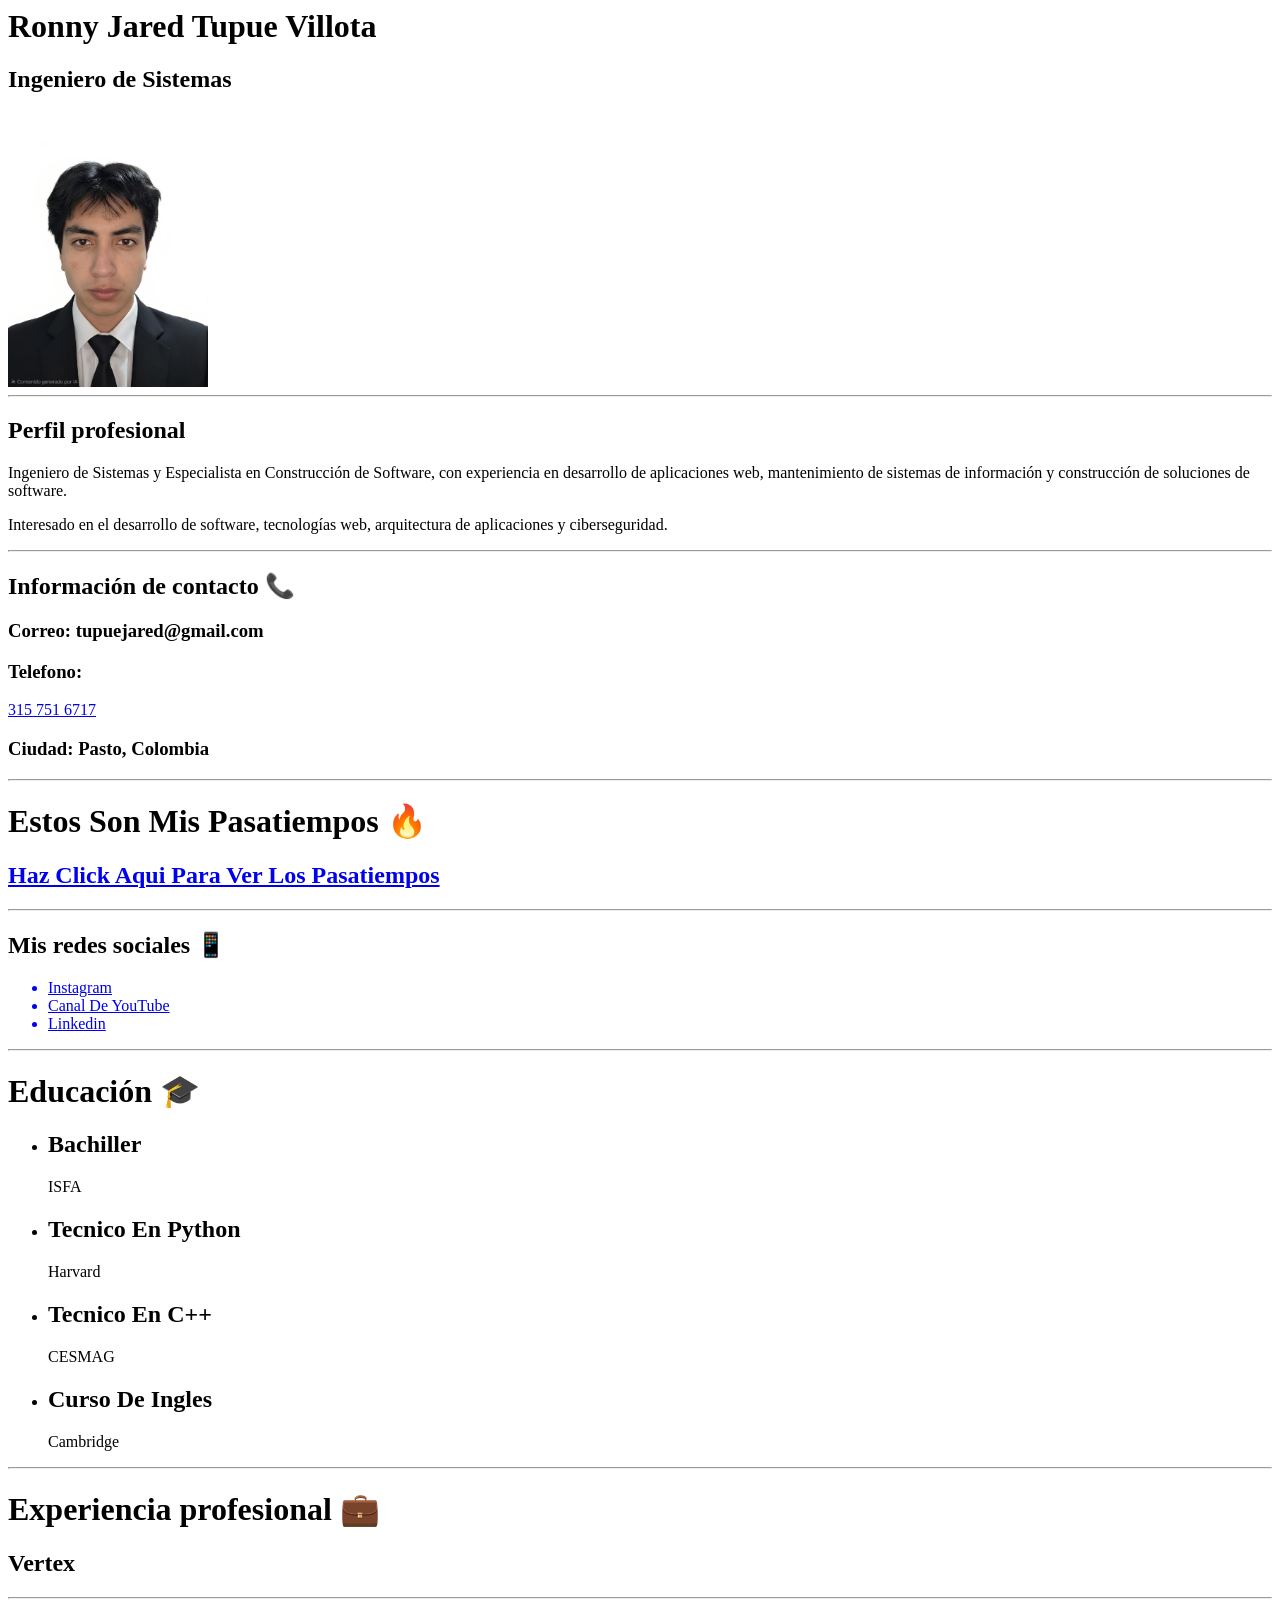
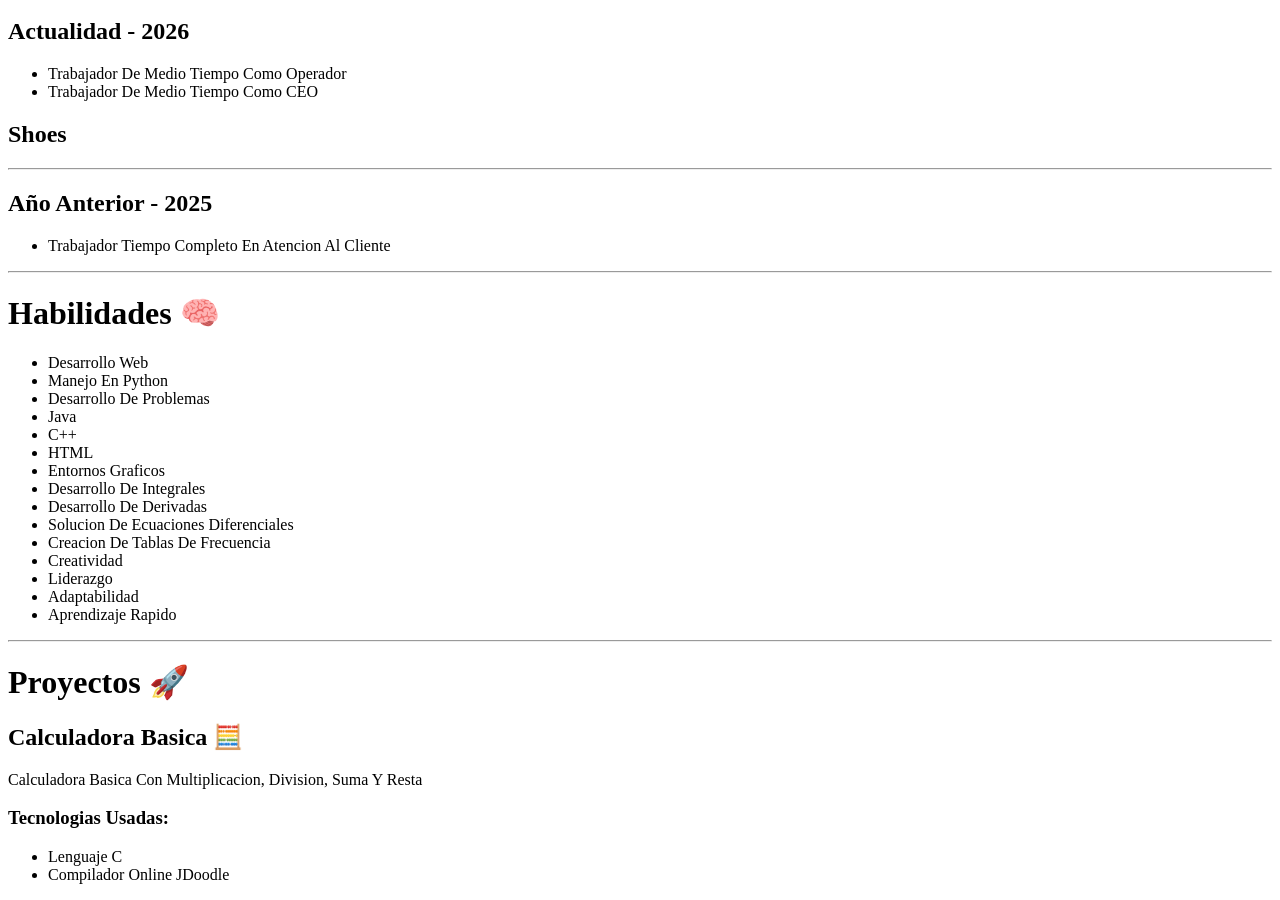
==== index.html @ f80edf4f "taller finalizado" ====
<!-- 

git init
git status
git add .
git comit -m " "
git remote add origin (enlace)
git remote -v
git branch -M main
git push -u origin main

-->


<body>
    <!-- Información principal -->
    <h1>Ronny Jared Tupue Villota</h1>
    <h2>Ingeniero de Sistemas</h2>
    <img src="img/ronny.jpeg" alt="Fotografía de Ronny" width="200">

  <hr>
    <!-- Perfil profesional -->
    <h2>Perfil profesional</h2>
    <p>
      Ingeniero de Sistemas y Especialista en Construcción de Software,
      con experiencia en desarrollo de aplicaciones web, mantenimiento
      de sistemas de información y construcción de soluciones de software.
    </p>

    <p>
      Interesado en el desarrollo de software, tecnologías web,
      arquitectura de aplicaciones y ciberseguridad.
    </p>

    <hr>
    <!-- Información de contacto -->
    <h2>Información de contacto 📞</h2>

    <h3>Correo: tupuejared@gmail.com</h3>
    <h3>Telefono: </h3> <a href="https://www.whatsapp.com"><p>315 751 6717</p></a>
    <h3>Ciudad: Pasto, Colombia</h3>

    <!-- Redes sociales -->
    <!-- <hr> Salto de linea que me dibuja la division> -->
    <!-- <br> Salto de linea> -->
    <hr>
    <h1>Estos Son Mis Pasatiempos 🔥</h1>
    <a href="pasatiempos.html"><h2>Haz Click Aqui Para Ver Los Pasatiempos</h2></a>
    <hr>
    <h2>Mis redes sociales 📱</h2>
    <!-- <ul></ul> Me Indica Que Voy A Tener Una Lista No Ordenada Con  -->
     <!-- <ol></ol> Me Indica Que Voy A Teber Una Lista Ordenada-->
     <ul>
        <!-- <li></li>  Yo Tengo Un Li Por Cada Elemento Que Va A Tener Mi Lista-->
        <a href="https://www.instagram.com/"><li>Instagram</li></a>
        <a href="https://www.youtube.com"><li>Canal De YouTube</li></a>
        <a href="https://www.linkedin.com"><li>Linkedin</li></a>
     </ul>
    <hr>
    <h1>Educación 🎓</h1>
     <ul>
      <li><h2>Bachiller</h2></li>
      <p>ISFA</p>
      <li><h2>Tecnico En Python</h2></li>
      <p>Harvard</p>
      <li><h2>Tecnico En C++</h2></li>
      <p>CESMAG</p>
      <li><h2>Curso De Ingles</h2></li>
      <p>Cambridge</p>
     </ul>
     <hr>
     <h1>Experiencia profesional 💼</h1>
     <h2>Vertex</h2>
     <hr>
     <h2>Actualidad - 2026</h2>
     <ul>
      <li>Trabajador De Medio Tiempo Como Operador</li>
      <li>Trabajador De Medio Tiempo Como CEO</li>
      </ul>
     <h2>Shoes</h2>
     <hr>
     <h2>Año Anterior - 2025</h2>
       <ul>
      <li>Trabajador Tiempo Completo En Atencion Al Cliente</li>
      </ul>
    <hr>
    <h1>Habilidades 🧠</h1>
    <ul>
      <li>Desarrollo Web</li>
      <li>Manejo En Python</li>
      <li>Desarrollo De Problemas</li>
      <li>Java</li>
      <li>C++</li>
      <li>HTML</li>
      <li>Entornos Graficos</li>
      <li>Desarrollo De Integrales</li>
      <li>Desarrollo De Derivadas</li>
      <li>Solucion De Ecuaciones Diferenciales</li>
      <li>Creacion De Tablas De Frecuencia</li>
      <li>Creatividad</li>
      <li>Liderazgo</li>
      <li>Adaptabilidad</li>
      <li>Aprendizaje Rapido</li>
    </ul>
    <hr>
  <h1>Proyectos 🚀</h1>
   <h2>Calculadora Basica 🧮</h2>
     <p>Calculadora Basica Con Multiplicacion, Division, Suma Y Resta</p>
     <h3>Tecnologias Usadas: </h3>
    <ul>
     <li>Lenguaje C</li>
     <li>Compilador Online JDoodle</li>
      
    </ul>

</body>
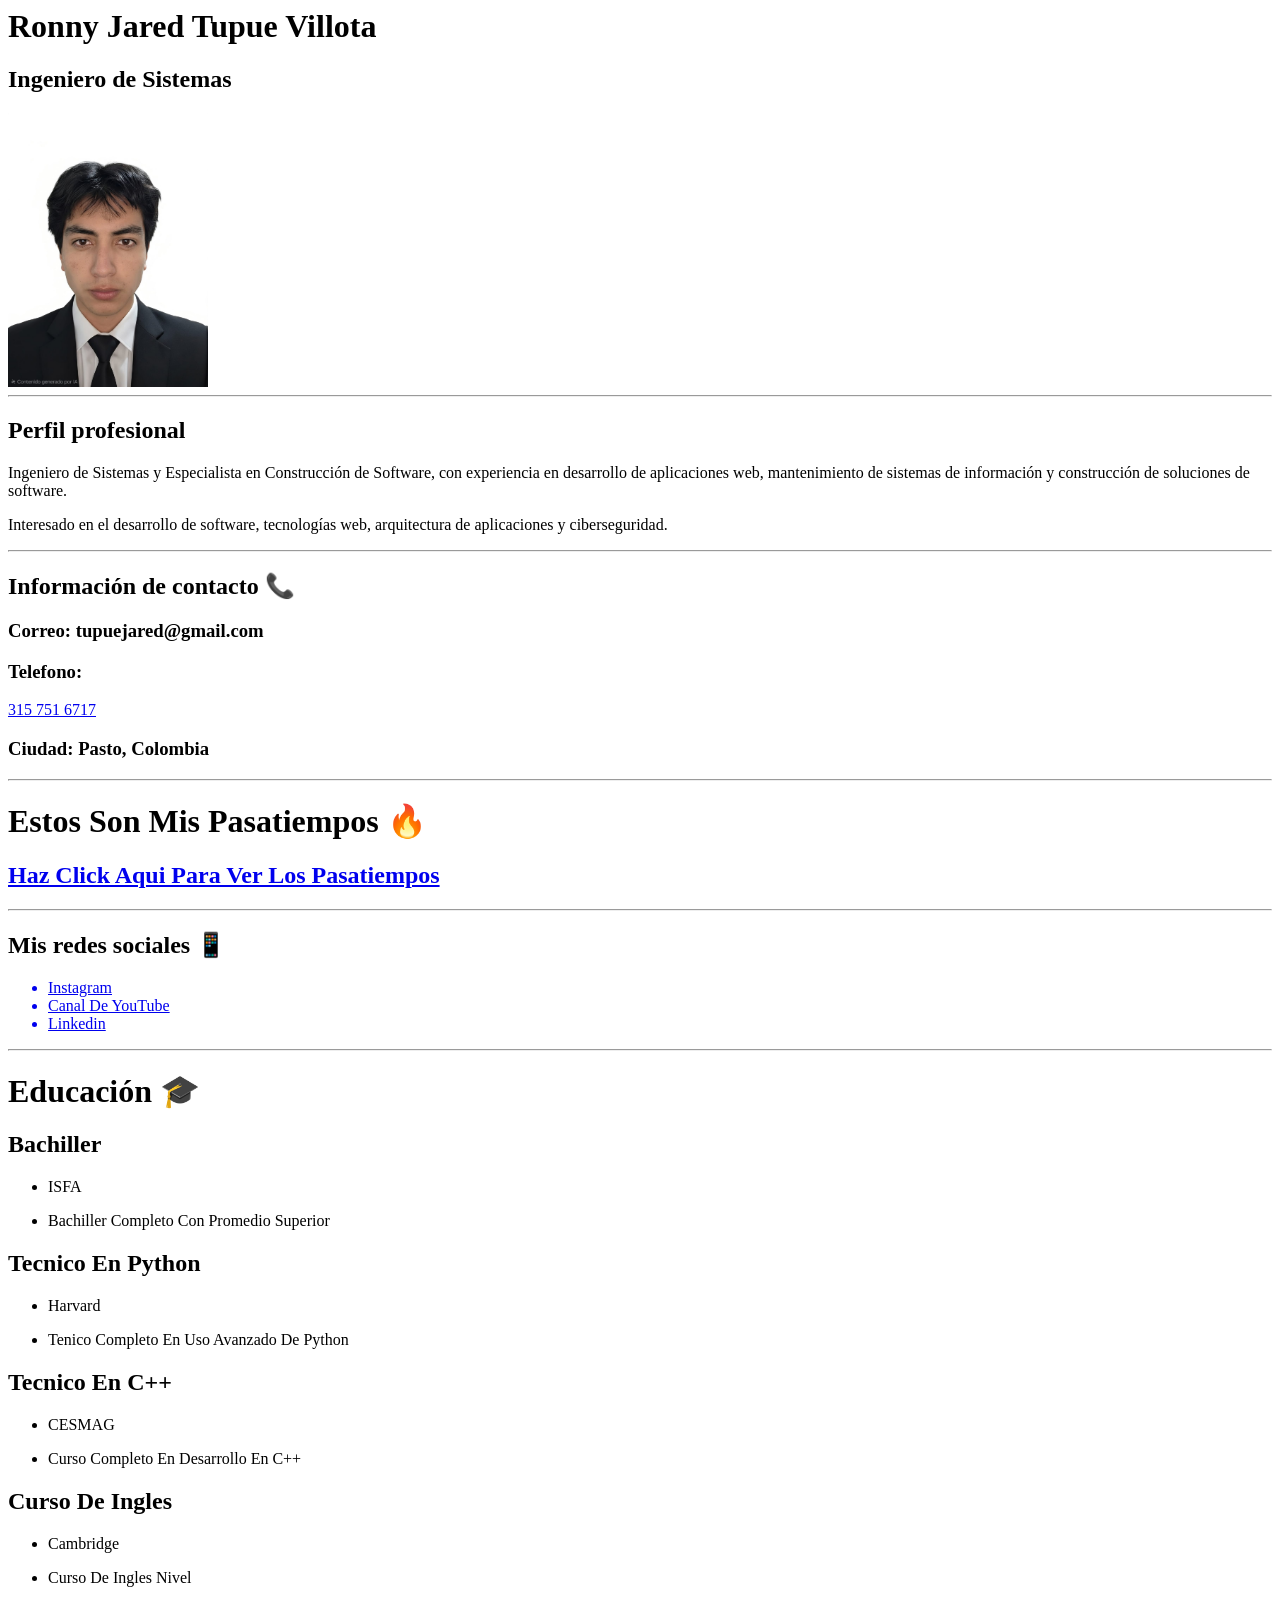
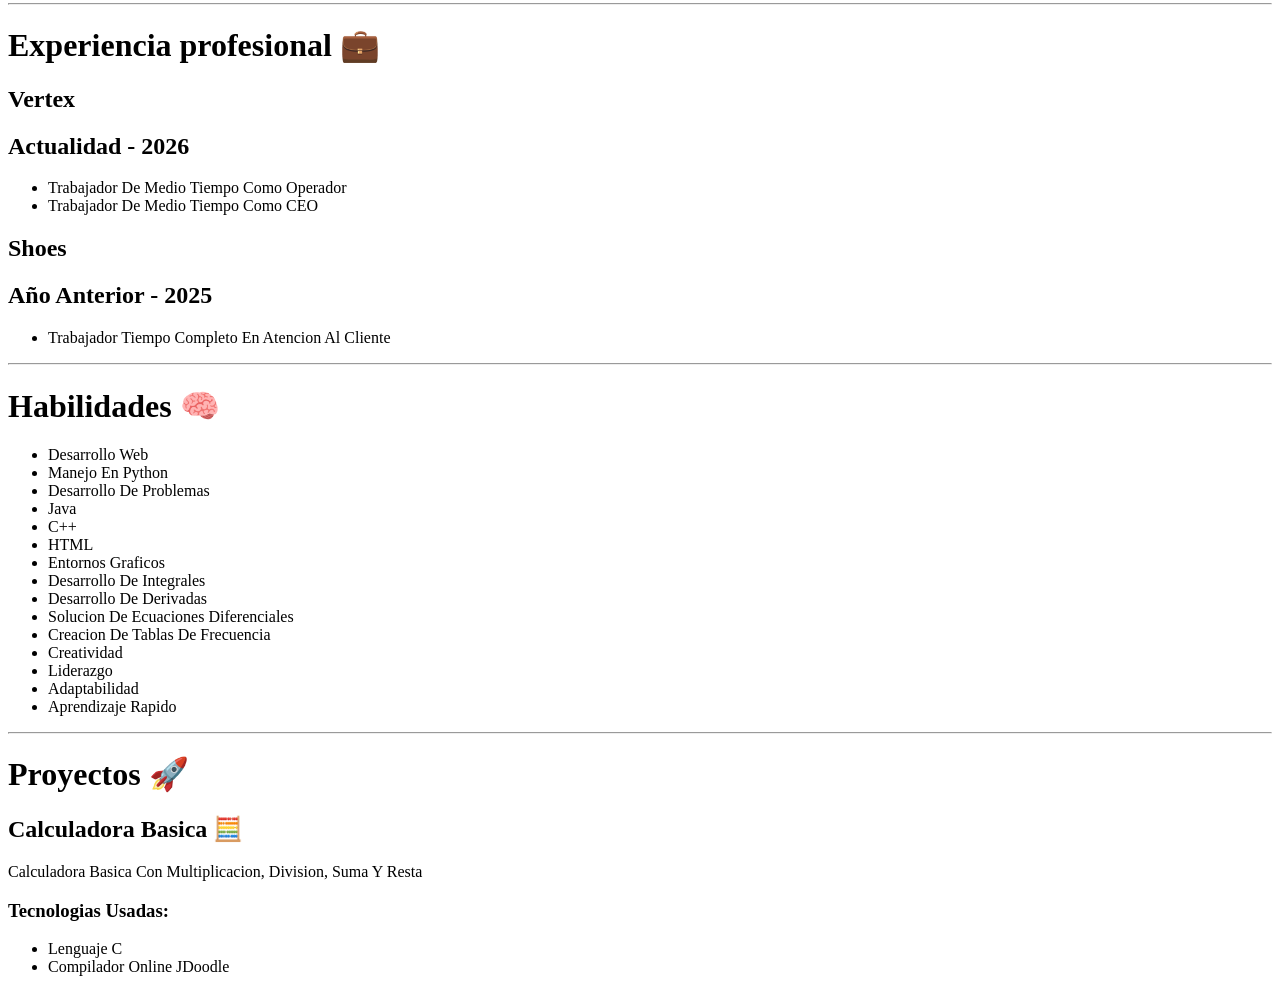
==== commit 53338841: "Taller Casa Terminado" ====
--- a/index.html
+++ b/index.html
@@ -58,27 +58,36 @@
      </ul>
     <hr>
     <h1>Educación 🎓</h1>
-     <ul>
-      <li><h2>Bachiller</h2></li>
-      <p>ISFA</p>
-      <li><h2>Tecnico En Python</h2></li>
-      <p>Harvard</p>
-      <li><h2>Tecnico En C++</h2></li>
-      <p>CESMAG</p>
-      <li><h2>Curso De Ingles</h2></li>
-      <p>Cambridge</p>
-     </ul>
+     
+      <h2>Bachiller</h2>
+      <ul>
+      <li><p>ISFA</p></li>
+      <li><p>Bachiller Completo Con Promedio Superior</p></li>
+      </ul>
+      <h2>Tecnico En Python</h2>
+      <ul>
+      <li><p>Harvard</p></li>
+      <li><p>Tenico Completo En Uso Avanzado De Python</p></li>
+      </ul>
+      <h2>Tecnico En C++</h2>
+      <ul>
+      <li><p>CESMAG</p></li>
+      <li><p>Curso Completo En Desarrollo En C++</p></li>
+      </ul>
+      <h2>Curso De Ingles</h2>
+      <ul>
+      <li><p>Cambridge</p></li>
+      <li><p>Curso De Ingles Nivel </p></li>
+      </ul>
      <hr>
      <h1>Experiencia profesional 💼</h1>
      <h2>Vertex</h2>
-     <hr>
      <h2>Actualidad - 2026</h2>
      <ul>
       <li>Trabajador De Medio Tiempo Como Operador</li>
       <li>Trabajador De Medio Tiempo Como CEO</li>
       </ul>
      <h2>Shoes</h2>
-     <hr>
      <h2>Año Anterior - 2025</h2>
        <ul>
       <li>Trabajador Tiempo Completo En Atencion Al Cliente</li>
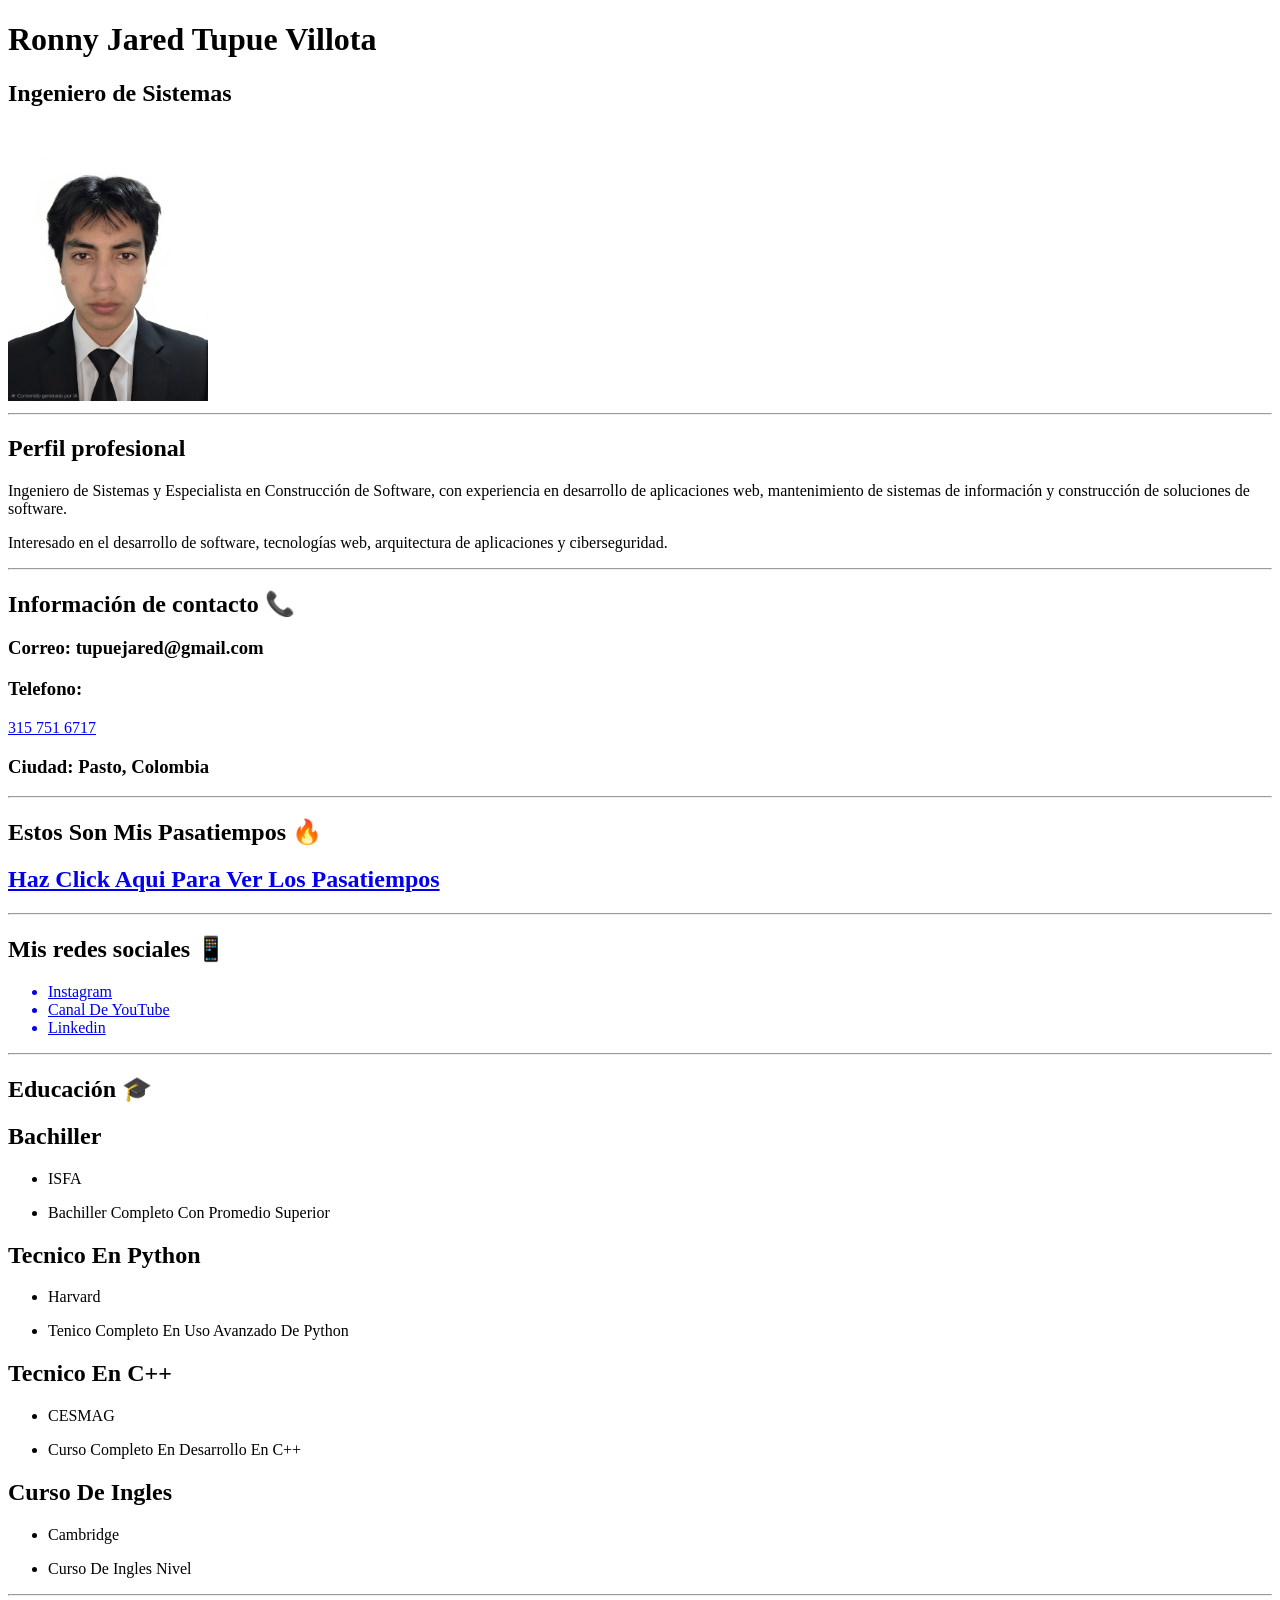
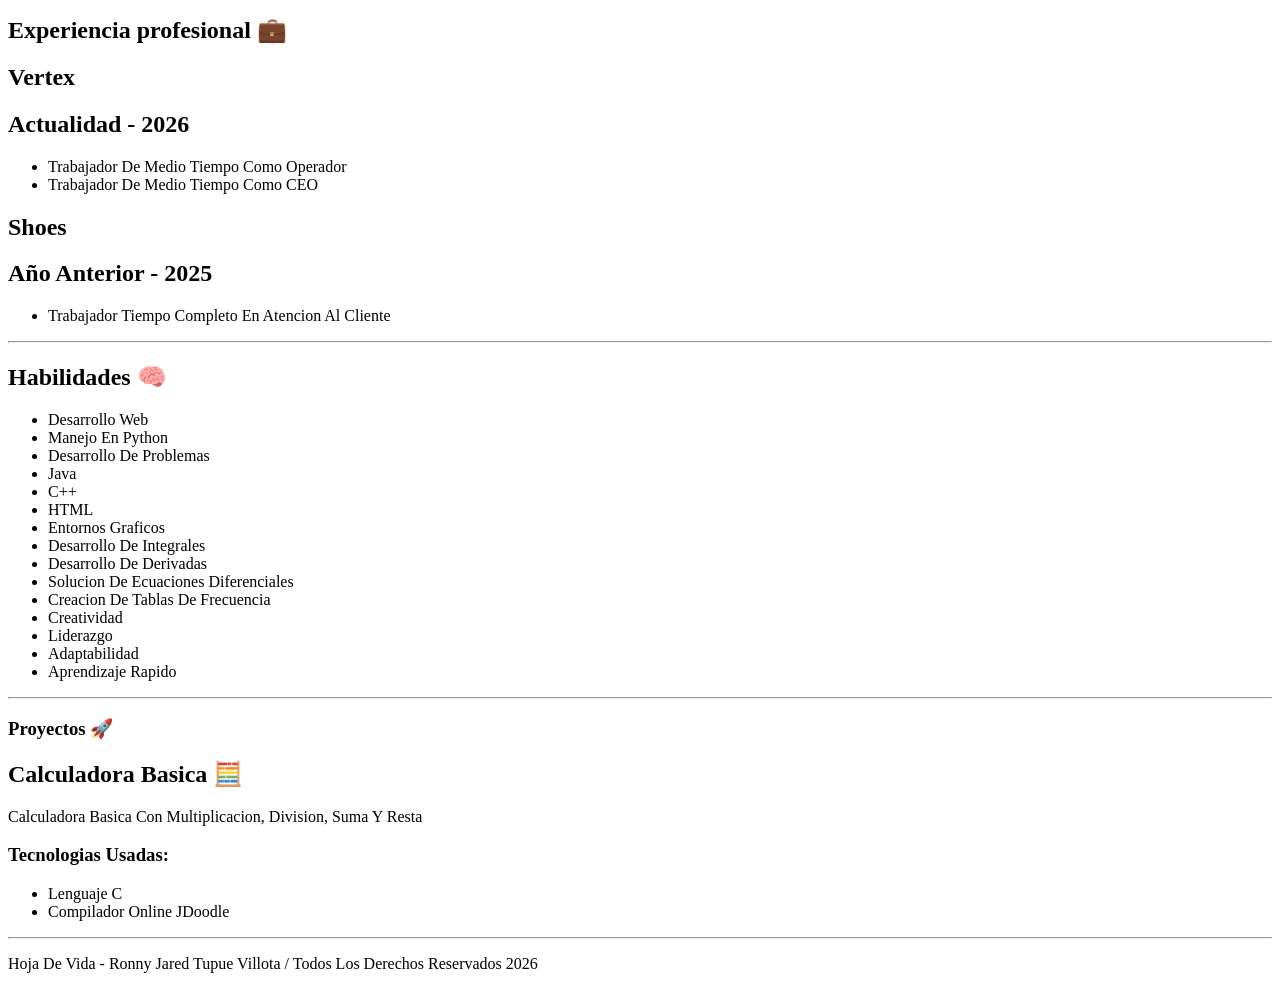
==== commit 1239b0a4: "Section-Article-Div" ====
--- a/index.html
+++ b/index.html
@@ -11,14 +11,30 @@
 
 -->
 
+<!DOCTYPE html>
+<html lang="en">
+<head>
+  <meta charset="UTF-8">
+  <meta name="viewport" content="width=device-width, initial-scale=1.0">
+  <title>Document</title>
+</head>
 
 <body>
+    
     <!-- Información principal -->
-    <h1>Ronny Jared Tupue Villota</h1>
+    <header>
+      <h1>Ronny Jared Tupue Villota</h1>
     <h2>Ingeniero de Sistemas</h2>
     <img src="img/ronny.jpeg" alt="Fotografía de Ronny" width="200">
+    </header>
+
+    <main>
 
   <hr>
+
+    <!-- Perfil Profesional -->
+    <section class="Seccion" id="Perfil">    
+     <!-- ------------------------------------------------------------------------------------------- -->
     <!-- Perfil profesional -->
     <h2>Perfil profesional</h2>
     <p>
@@ -31,8 +47,13 @@
       Interesado en el desarrollo de software, tecnologías web,
       arquitectura de aplicaciones y ciberseguridad.
     </p>
-
-    <hr>
+     <!-- ----------------------------------------------------------------------------------------- -->
+    </section>
+    
+    <hr>
+     
+    <!-- Informacion De Contacto -->
+    <section class="Seccion" id="Informacion">
     <!-- Información de contacto -->
     <h2>Información de contacto 📞</h2>
 
@@ -43,10 +64,20 @@
     <!-- Redes sociales -->
     <!-- <hr> Salto de linea que me dibuja la division> -->
     <!-- <br> Salto de linea> -->
-    <hr>
+    </section>
+
+    <hr>
+
+    <!-- Pasatiempos -->
+    <section class="Seccion" id="Pasatiempos">
     <h1>Estos Son Mis Pasatiempos 🔥</h1>
     <a href="pasatiempos.html"><h2>Haz Click Aqui Para Ver Los Pasatiempos</h2></a>
-    <hr>
+    </section>
+     
+    <hr>  
+
+    <!-- Redes Sociales -->
+    <section class="Seccion" id="Redes">
     <h2>Mis redes sociales 📱</h2>
     <!-- <ul></ul> Me Indica Que Voy A Tener Una Lista No Ordenada Con  -->
      <!-- <ol></ol> Me Indica Que Voy A Teber Una Lista Ordenada-->
@@ -56,43 +87,82 @@
         <a href="https://www.youtube.com"><li>Canal De YouTube</li></a>
         <a href="https://www.linkedin.com"><li>Linkedin</li></a>
      </ul>
-    <hr>
+    </section>
+
+    <hr>
+
+    <!-- Educaciòn -->
+    <section class="Seccion" id="Educaciòn">
     <h1>Educación 🎓</h1>
      
+      <!-- Bachiller  -->
+      <article class="Educaciòn">
       <h2>Bachiller</h2>
       <ul>
       <li><p>ISFA</p></li>
       <li><p>Bachiller Completo Con Promedio Superior</p></li>
       </ul>
+      </article>
+
+      <!-- Tenico En Python -->
+      <article class="Educaciòn">
       <h2>Tecnico En Python</h2>
       <ul>
       <li><p>Harvard</p></li>
       <li><p>Tenico Completo En Uso Avanzado De Python</p></li>
       </ul>
+      </article>
+
+      <!-- Tenico En C++ -->
+      <article class="Educaciòn">
       <h2>Tecnico En C++</h2>
       <ul>
       <li><p>CESMAG</p></li>
       <li><p>Curso Completo En Desarrollo En C++</p></li>
       </ul>
+      </article>
+
+      <!-- Curso De Ingles -->
+      <article class="Educaciòn">
       <h2>Curso De Ingles</h2>
       <ul>
       <li><p>Cambridge</p></li>
       <li><p>Curso De Ingles Nivel </p></li>
       </ul>
+      </article>
+    </section>
+
      <hr>
+
+     <!-- Experiencia Profesional -->
+     <section class="Seccion" id="Experiencia">
      <h1>Experiencia profesional 💼</h1>
+
+     <!-- Vertex -->
+     <article class="Experiencia">
      <h2>Vertex</h2>
      <h2>Actualidad - 2026</h2>
      <ul>
       <li>Trabajador De Medio Tiempo Como Operador</li>
       <li>Trabajador De Medio Tiempo Como CEO</li>
       </ul>
+      </article>
+
+      <!-- Shoes -->
+      <article class="Experiencia">
      <h2>Shoes</h2>
      <h2>Año Anterior - 2025</h2>
        <ul>
       <li>Trabajador Tiempo Completo En Atencion Al Cliente</li>
       </ul>
-    <hr>
+      </article>
+
+     </section>
+
+    <hr>
+
+    <!-- Habilidades -->
+    <section class="Seccion" id="Habilidades">
     <h1>Habilidades 🧠</h1>
     <ul>
       <li>Desarrollo Web</li>
@@ -111,7 +181,14 @@
       <li>Adaptabilidad</li>
       <li>Aprendizaje Rapido</li>
     </ul>
-    <hr>
+    </section>
+
+    <hr>
+
+    <!-- Proyectos -->
+    <section class="Seccion" id="Proyectos">
+
+  <article class="Proyectos">
   <h1>Proyectos 🚀</h1>
    <h2>Calculadora Basica 🧮</h2>
      <p>Calculadora Basica Con Multiplicacion, Division, Suma Y Resta</p>
@@ -121,5 +198,17 @@
      <li>Compilador Online JDoodle</li>
       
     </ul>
-
-</body>+    </article>
+    </section>
+
+    <hr>
+
+    </main>
+
+    <footer>
+      <p>Hoja De Vida - Ronny Jared Tupue Villota / Todos Los Derechos Reservados 2026</p>
+    </footer>
+
+
+</body>
+</html>
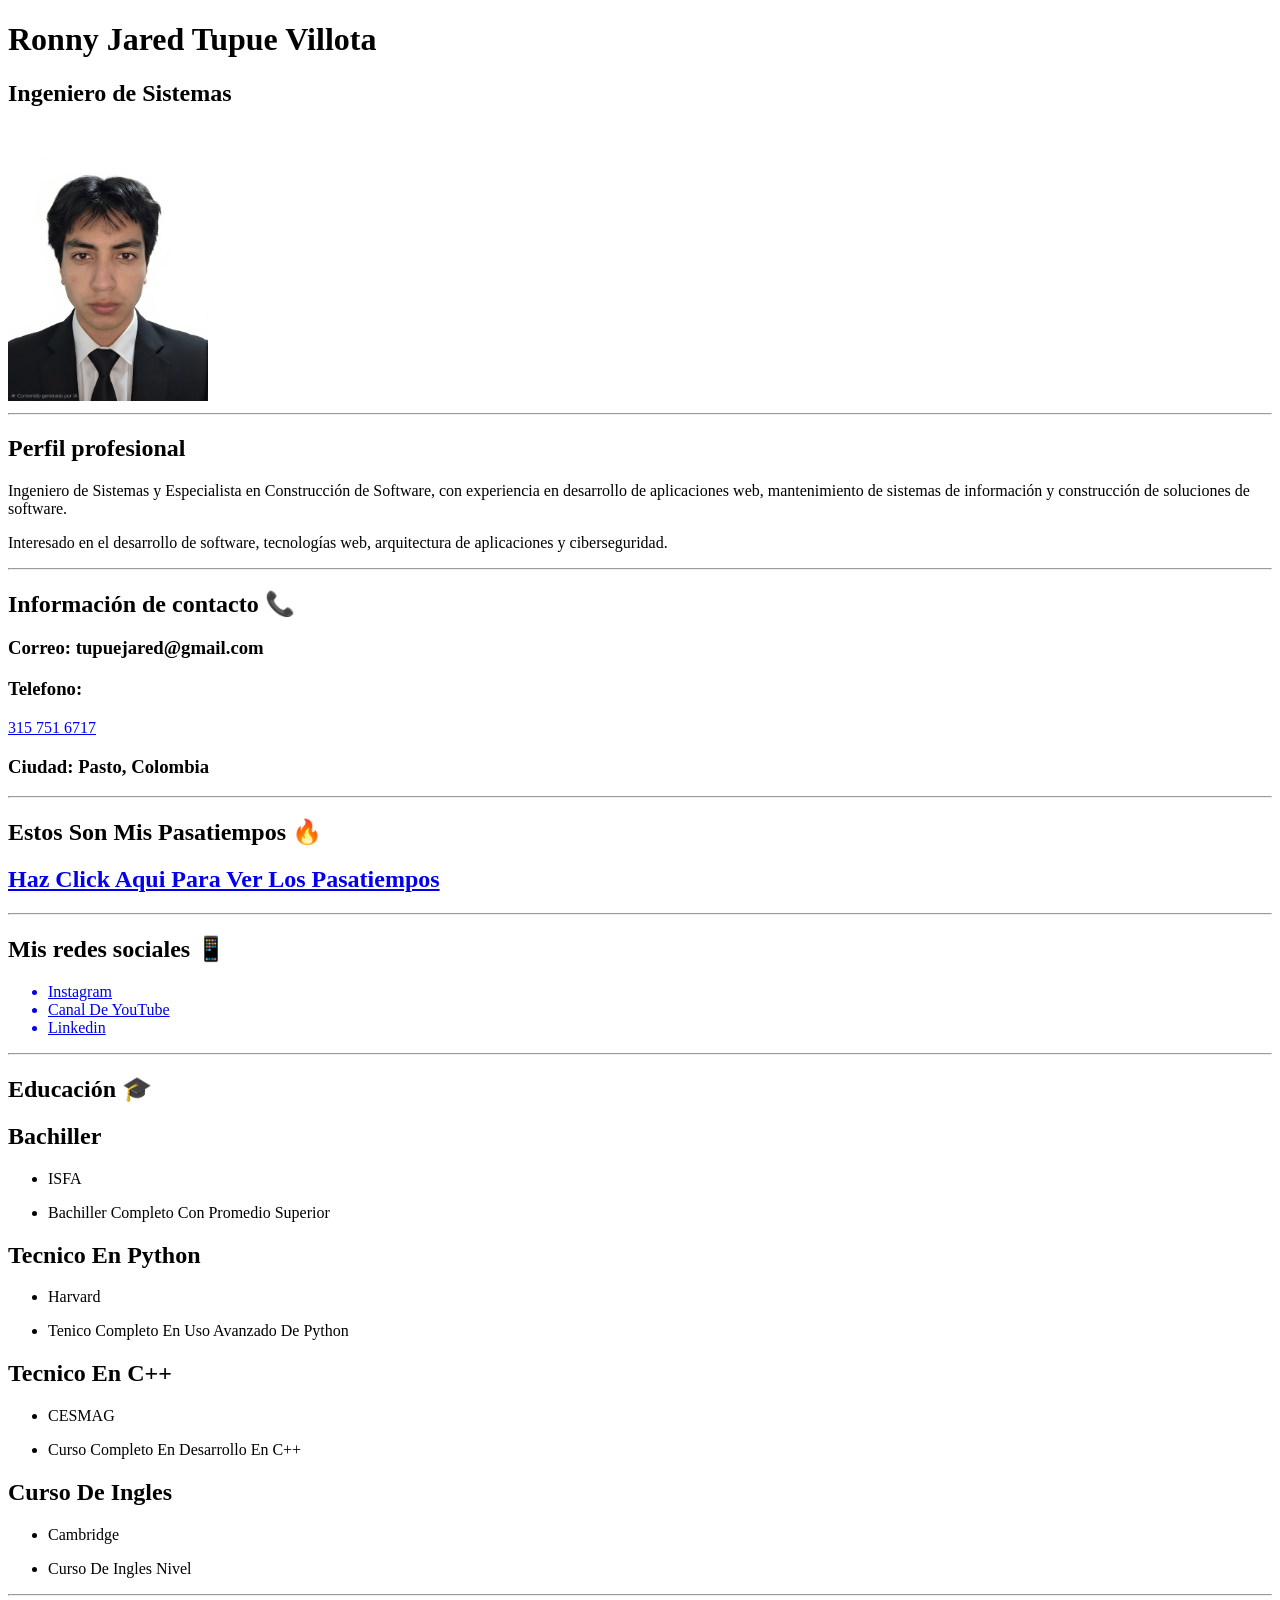
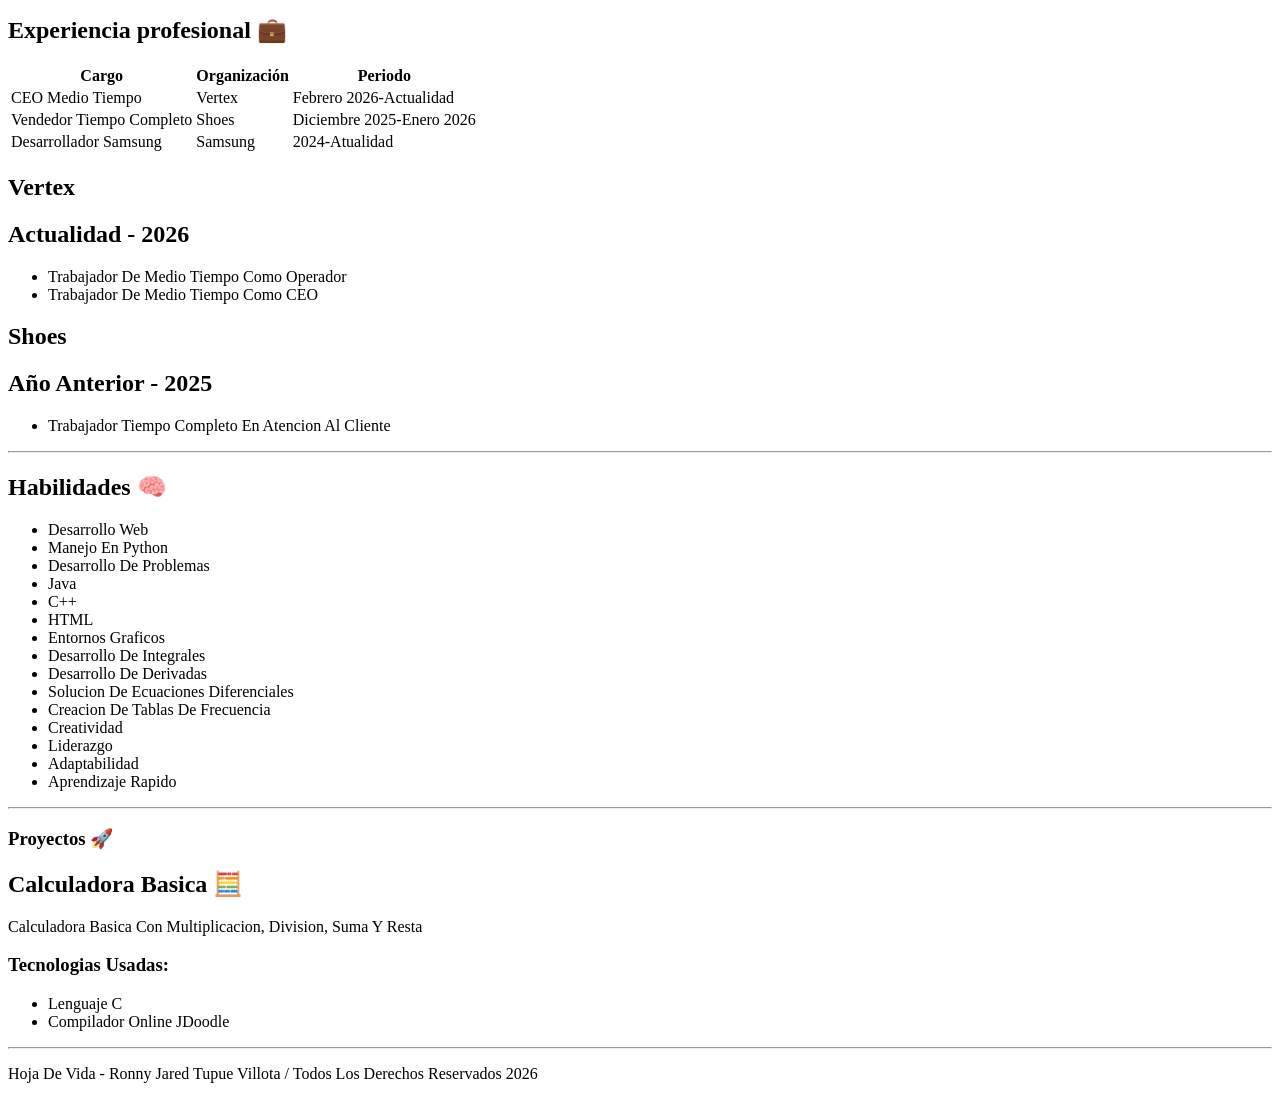
==== commit e4937cd8: "Table" ====
--- a/index.html
+++ b/index.html
@@ -135,9 +135,40 @@
      <hr>
 
      <!-- Experiencia Profesional -->
+
      <section class="Seccion" id="Experiencia">
      <h1>Experiencia profesional 💼</h1>
-
+      <table>
+        <thead>
+           <!-- TR Son Las Filas -->
+           <tr>
+            <!-- TH Son Las COlumnas -->
+            <th>Cargo</th>     
+            <th>Organización</th>
+            <th>Periodo</th>
+           </tr>
+        </thead>
+        <tbody>
+           <tr>
+            <!-- TD Son Columnas (Solo Para EL Body) -->
+            <td>CEO Medio Tiempo</td>
+            <td>Vertex</td>
+            <td>Febrero 2026-Actualidad</td>
+
+           </tr>
+           <tr>
+            <td>Vendedor Tiempo Completo</td>
+            <td>Shoes</td>
+            <td>Diciembre 2025-Enero 2026</td>
+           </tr>
+           <tr>
+             <td>Desarrollador Samsung</td>
+             <td>Samsung</td>
+             <td>2024-Atualidad</td>
+           </tr>
+        </tbody>
+        
+      </table>
      <!-- Vertex -->
      <article class="Experiencia">
      <h2>Vertex</h2>
@@ -205,6 +236,7 @@
 
     </main>
 
+    <!-- Footer -->
     <footer>
       <p>Hoja De Vida - Ronny Jared Tupue Villota / Todos Los Derechos Reservados 2026</p>
     </footer>
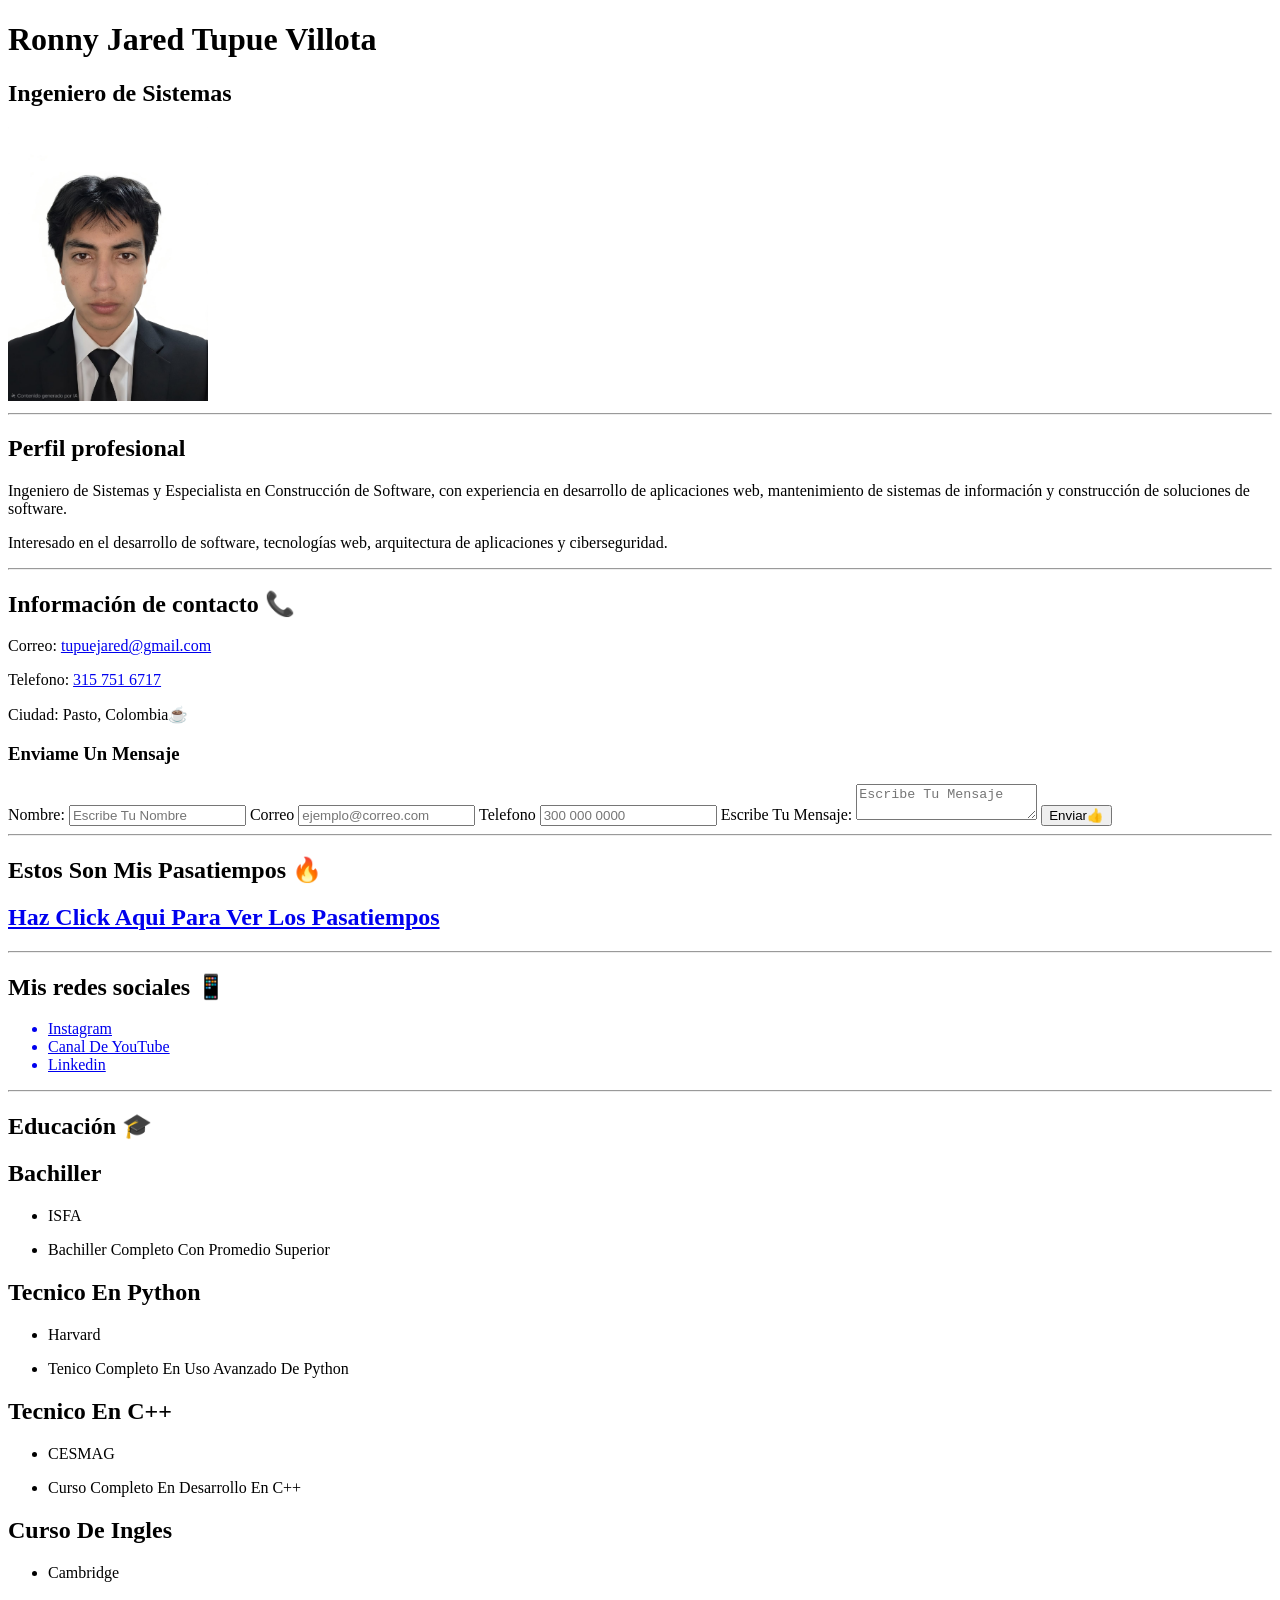
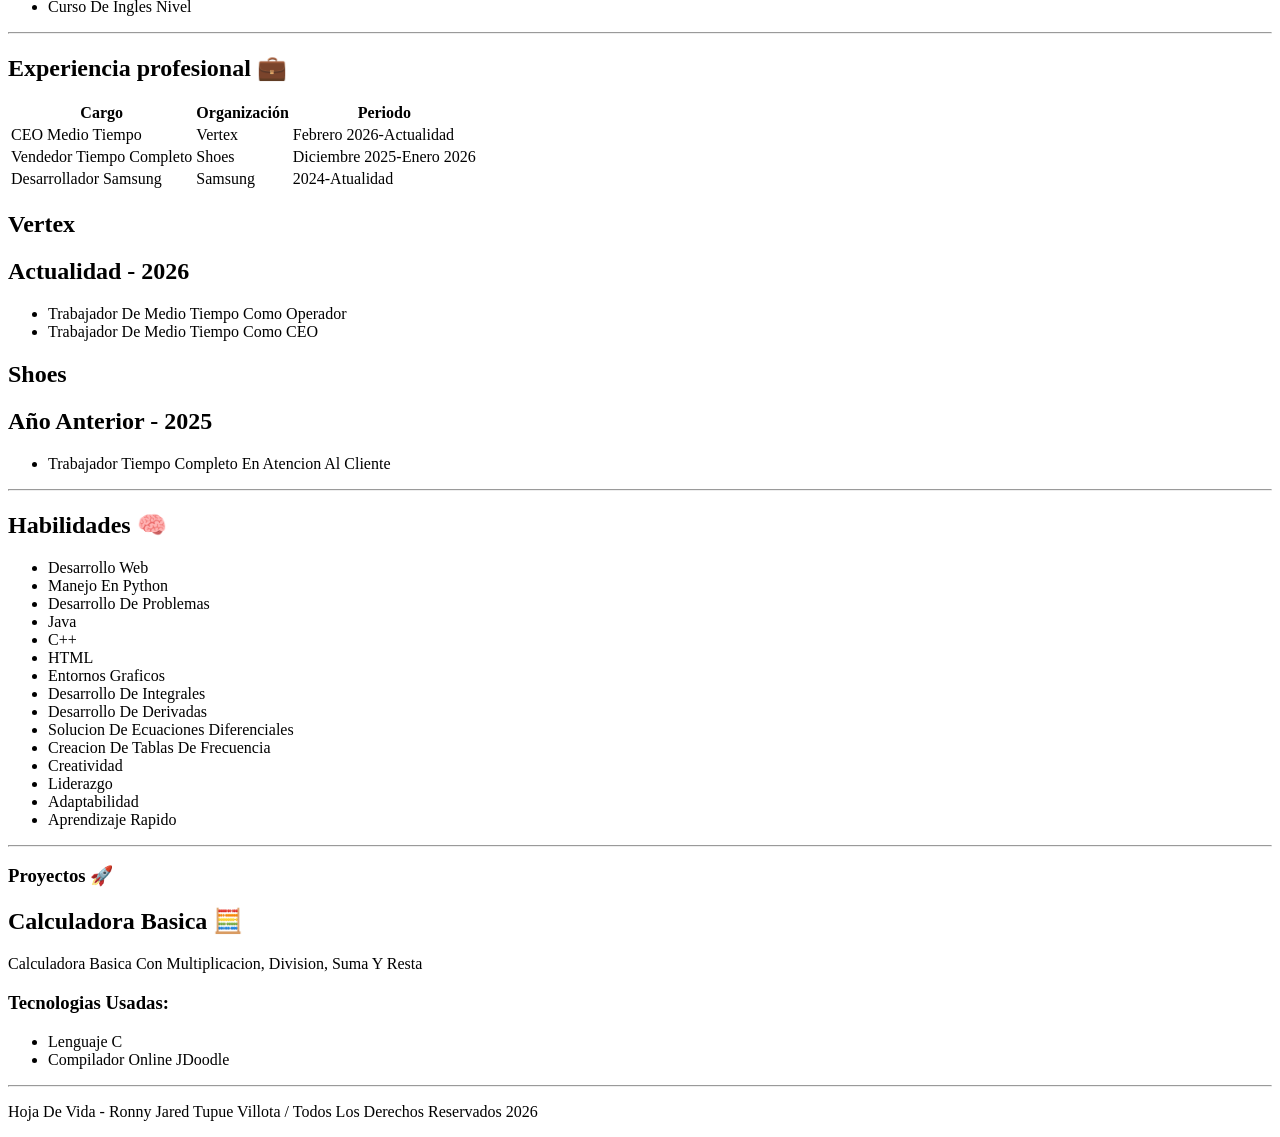
==== commit e77e393c: "form-label-input-textarea-button" ====
--- a/index.html
+++ b/index.html
@@ -57,9 +57,31 @@
     <!-- Información de contacto -->
     <h2>Información de contacto 📞</h2>
 
-    <h3>Correo: tupuejared@gmail.com</h3>
-    <h3>Telefono: </h3> <a href="https://www.whatsapp.com"><p>315 751 6717</p></a>
-    <h3>Ciudad: Pasto, Colombia</h3>
+    <p>Correo: 
+      <a href="mailto:tupuejared@gmail.com">tupuejared@gmail.com</a>
+    </p>
+    <p>Telefono: 
+      <a href="https://www.whatsapp.com">315 751 6717</a>
+    </p>
+    <p>Ciudad: Pasto, Colombia☕</p>
+
+    <h3>Enviame Un Mensaje</h3>
+    <form action="">
+      <label for="Nombre">Nombre: </label>
+      <input type="text"  id="Nombre" name="Nombre" placeholder="Escribe Tu Nombre" required>
+
+      <label for="Correo">Correo</label>
+      <input type="email" id="Correo" name="Correo" placeholder="ejemplo@correo.com" required>
+
+      <label for="Telefono">Telefono</label>
+      <input type="number" id="Telefono" name="Telefono" placeholder="300 000 0000">
+
+      <label for="Mensaje">Escribe Tu Mensaje: </label>
+      <textarea name="Mensaje" id="Mensaje" placeholder="Escribe Tu Mensaje" required></textarea>
+
+      <button type="submit">Enviar👍</button>
+
+    </form>
 
     <!-- Redes sociales -->
     <!-- <hr> Salto de linea que me dibuja la division> -->
@@ -83,9 +105,9 @@
      <!-- <ol></ol> Me Indica Que Voy A Teber Una Lista Ordenada-->
      <ul>
         <!-- <li></li>  Yo Tengo Un Li Por Cada Elemento Que Va A Tener Mi Lista-->
-        <a href="https://www.instagram.com/"><li>Instagram</li></a>
-        <a href="https://www.youtube.com"><li>Canal De YouTube</li></a>
-        <a href="https://www.linkedin.com"><li>Linkedin</li></a>
+        <a href="https://www.instagram.com/" target="_blank"><li>Instagram</li></a>
+        <a href="https://www.youtube.com" target="_blank"><li>Canal De YouTube</li></a>
+        <a href="https://www.linkedin.com" target="_blank"><li>Linkedin</li></a>
      </ul>
     </section>
 
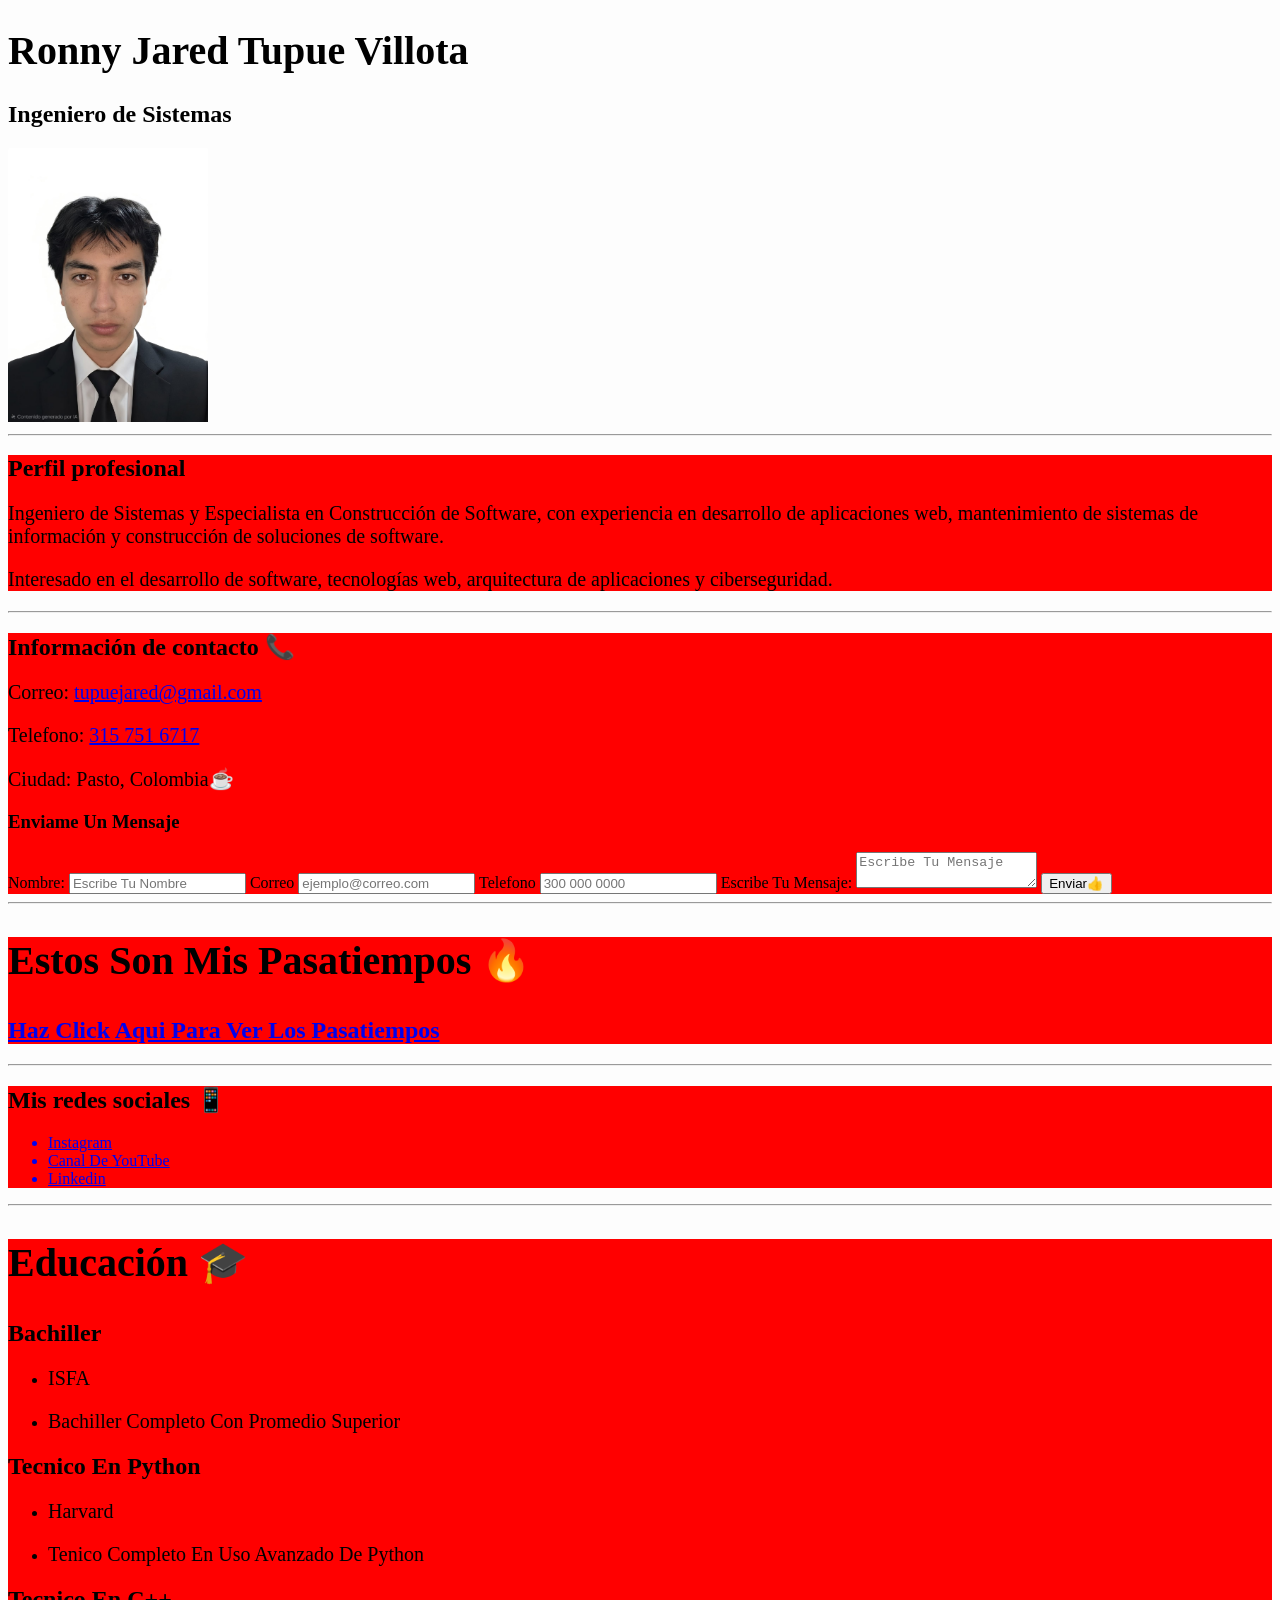
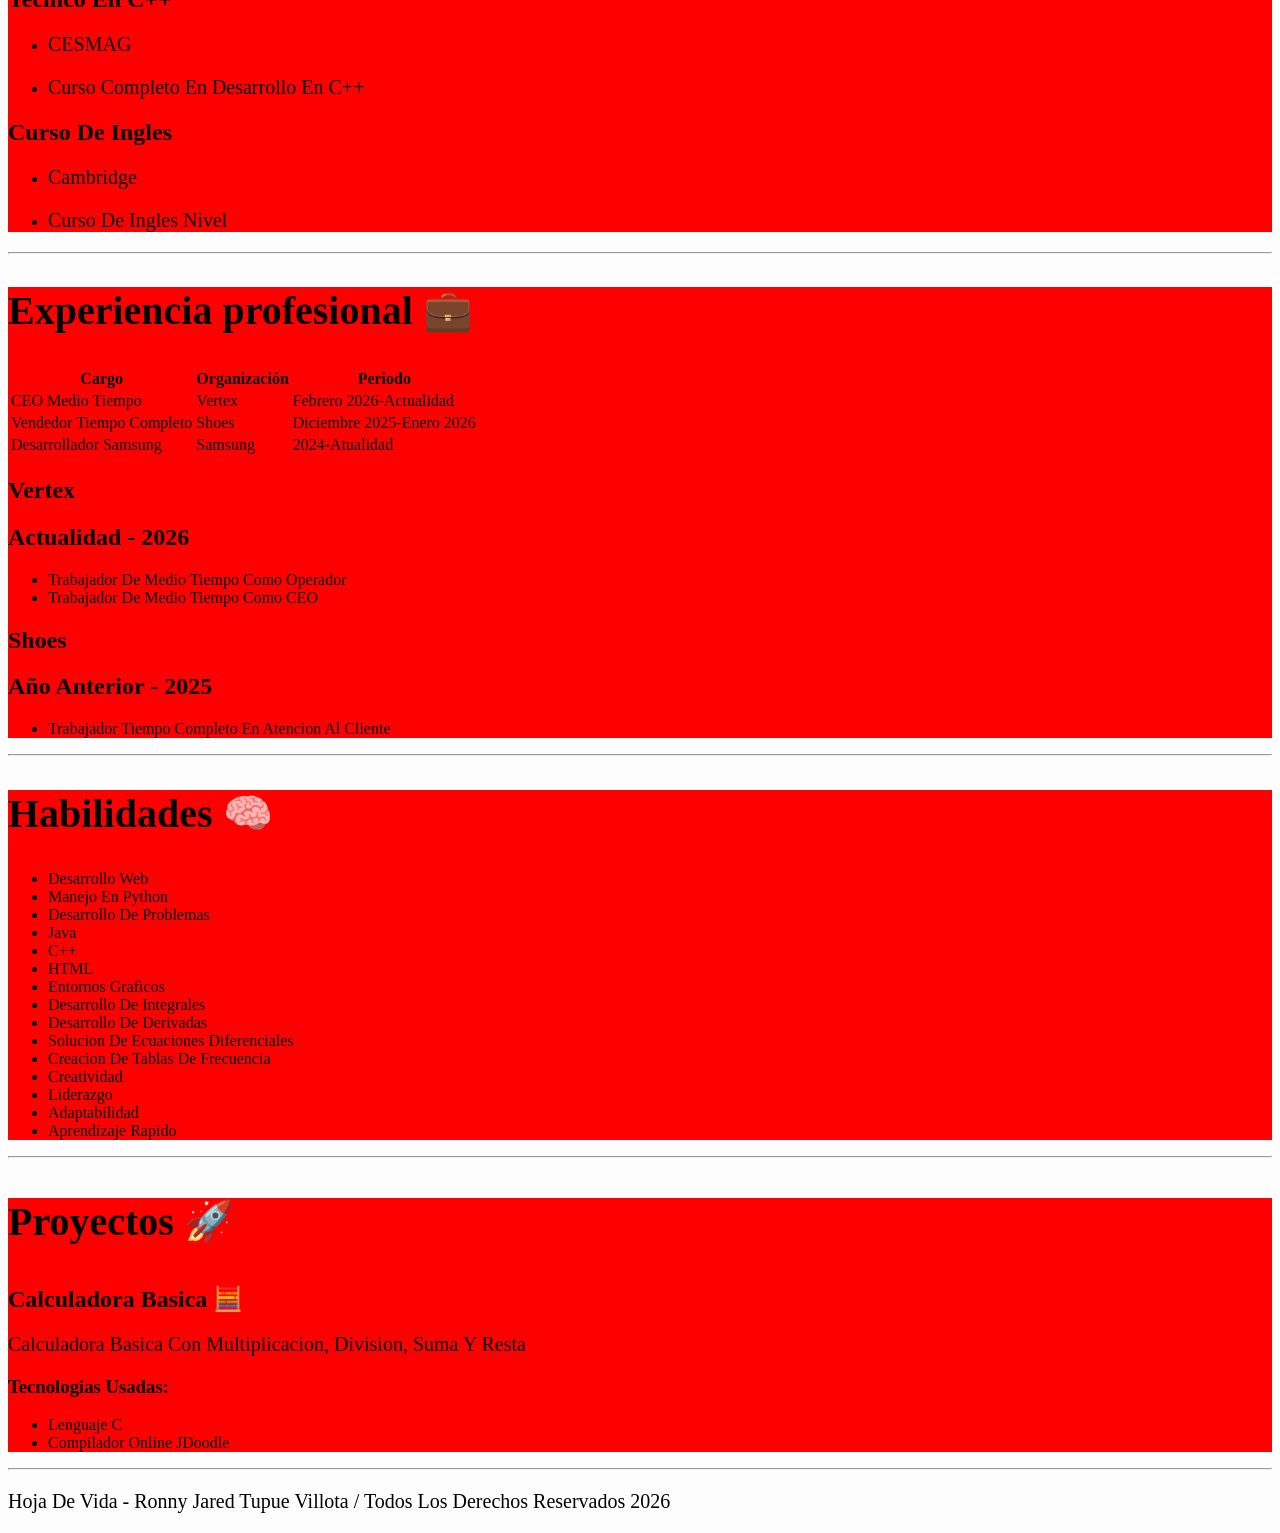
==== commit 01b9edbe: "Styles css" ====
--- a/index.html
+++ b/index.html
@@ -17,6 +17,7 @@
   <meta charset="UTF-8">
   <meta name="viewport" content="width=device-width, initial-scale=1.0">
   <title>Document</title>
+  <link rel="stylesheet" href="css/styles.css">
 </head>
 
 <body>
--- a/css/styles.css
+++ b/css/styles.css
@@ -0,0 +1,27 @@
+body{
+    background-color: #fdfdfd;
+    color: #000000;
+    font-family: Arial sans-serif;
+}
+/* ============================
+          SECCION
+   ============================       
+ */
+
+h1{
+  color: #000000;
+  font-size: 40px;
+}
+
+.Seccion{
+    background-color:rgb(255, 0, 0) ;
+}
+
+#Perfil{
+    background-color: rgb(255, 0, 0);
+}
+
+p{
+    color: #000000;
+    font-size: 20px;
+}
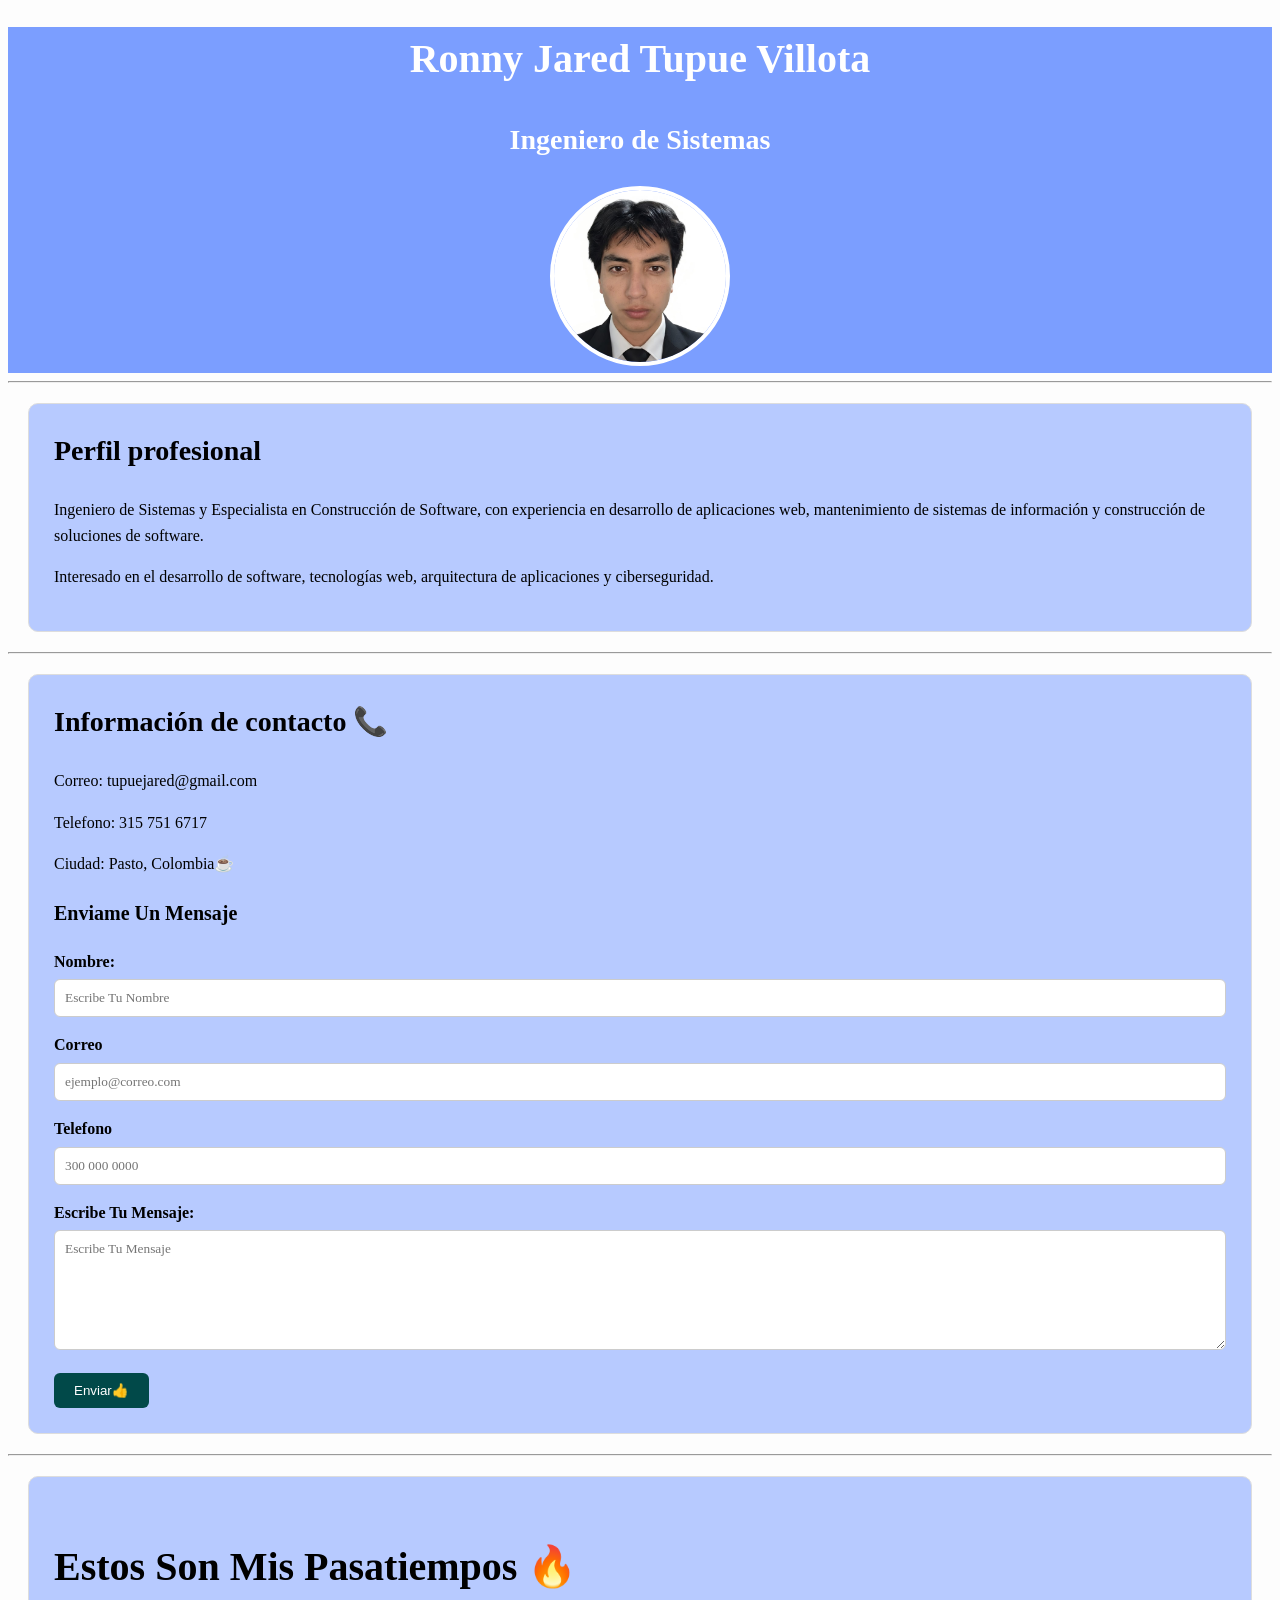
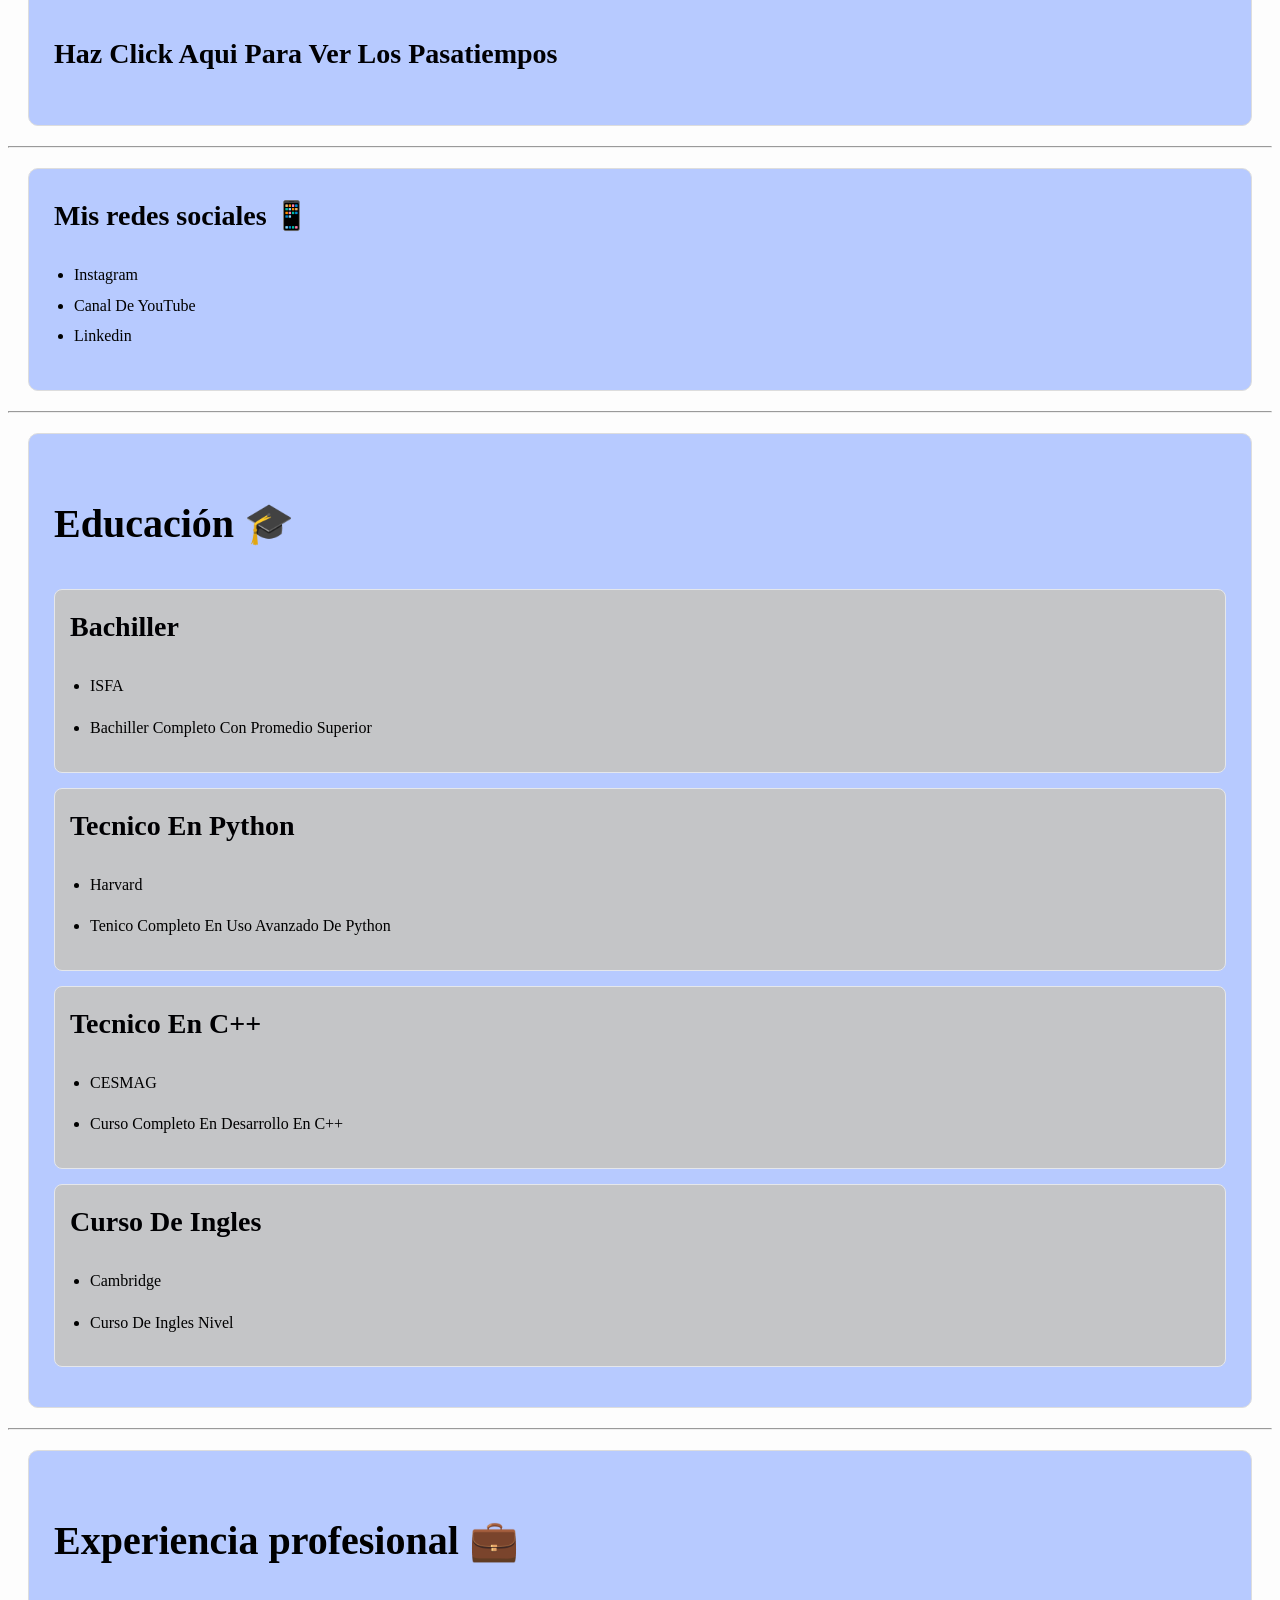
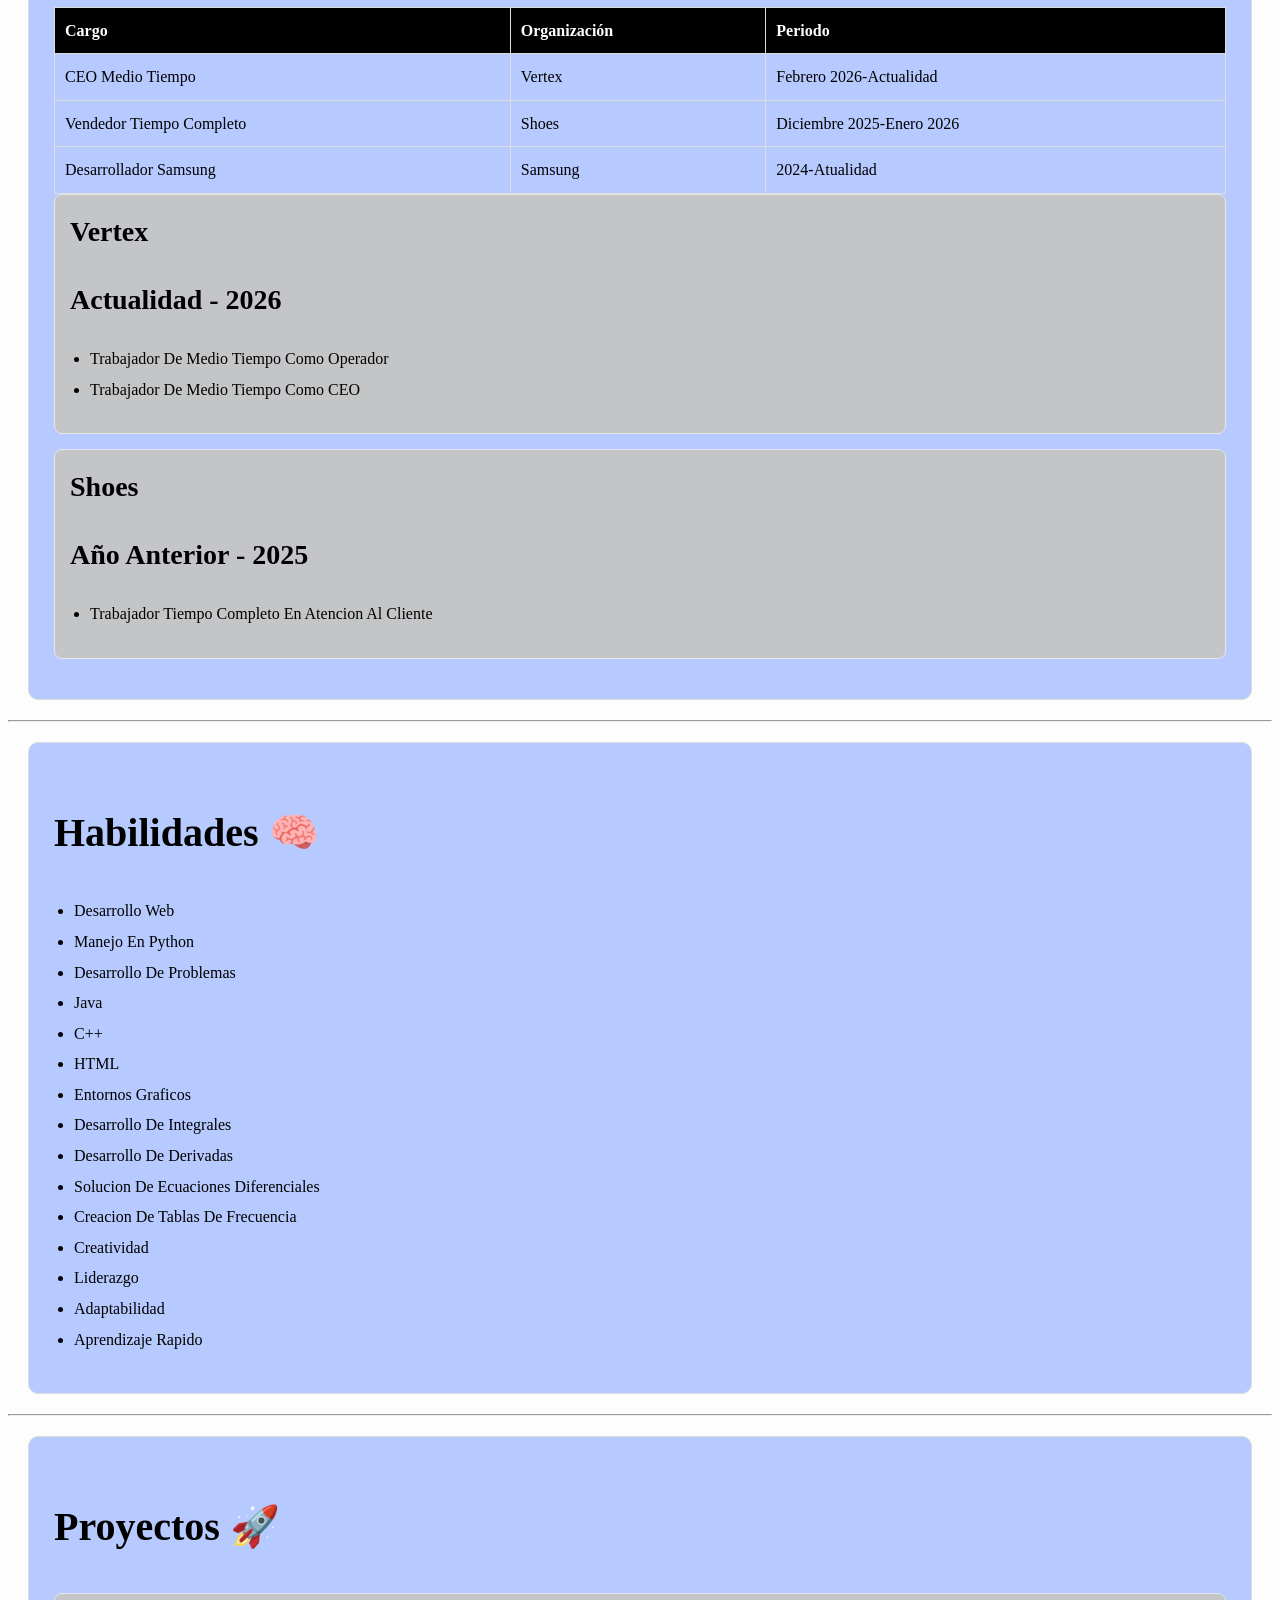
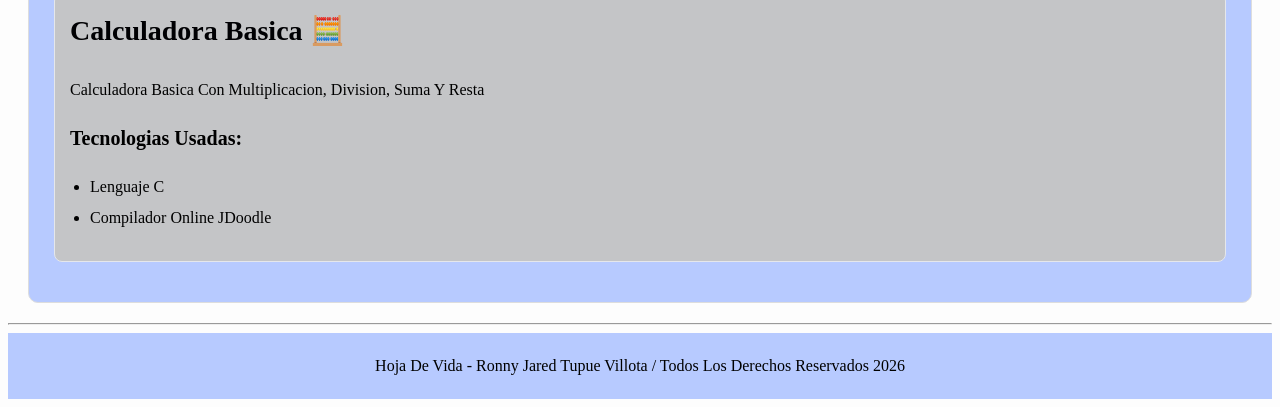
==== commit 8c3a01e6: "Styles Nuevo" ====
--- a/index.html
+++ b/index.html
@@ -115,11 +115,11 @@
     <hr>
 
     <!-- Educaciòn -->
-    <section class="Seccion" id="Educaciòn">
+    <section class="Seccion" id="Educacion">
     <h1>Educación 🎓</h1>
      
       <!-- Bachiller  -->
-      <article class="Educaciòn">
+      <article class="Educacion">
       <h2>Bachiller</h2>
       <ul>
       <li><p>ISFA</p></li>
@@ -128,7 +128,7 @@
       </article>
 
       <!-- Tenico En Python -->
-      <article class="Educaciòn">
+      <article class="Educacion">
       <h2>Tecnico En Python</h2>
       <ul>
       <li><p>Harvard</p></li>
@@ -137,7 +137,7 @@
       </article>
 
       <!-- Tenico En C++ -->
-      <article class="Educaciòn">
+      <article class="Educacion">
       <h2>Tecnico En C++</h2>
       <ul>
       <li><p>CESMAG</p></li>
@@ -146,7 +146,7 @@
       </article>
 
       <!-- Curso De Ingles -->
-      <article class="Educaciòn">
+      <article class="Educacion">
       <h2>Curso De Ingles</h2>
       <ul>
       <li><p>Cambridge</p></li>
@@ -242,8 +242,8 @@
     <!-- Proyectos -->
     <section class="Seccion" id="Proyectos">
 
+      <h1>Proyectos 🚀</h1>
   <article class="Proyectos">
-  <h1>Proyectos 🚀</h1>
    <h2>Calculadora Basica 🧮</h2>
      <p>Calculadora Basica Con Multiplicacion, Division, Suma Y Resta</p>
      <h3>Tecnologias Usadas: </h3>
--- a/css/styles.css
+++ b/css/styles.css
@@ -2,26 +2,240 @@
     background-color: #fdfdfd;
     color: #000000;
     font-family: Arial sans-serif;
+    line-height: 1.6;
+}
+
+*{
+    box-sizing: border-box;
 }
 /* ============================
           SECCION
+            ⣴⣿⣦⠀⠀⠀⠀⠀⠀⠀⠀
+⠀⠀⠀⠀⠀⠀⠀⠀⠀⠀⢻⣿⣿⠂⠀⠀⠀⠀⠀⠀⠀⠀
+⠀⠀⠀⠀⠀⠀⠀⠀⠀⢀⣴⣿⣿⣀⠀⠀⠀⠀⠀⠀⠀⠀
+⠀⠀⠀⠀⠀⠀⠀⢠⣾⣿⣿⣿⣿⣿⣿⣦⠀
+⠀⠀⠀⠀⠀⠀⣴⣿⢿⣷⠒⠲⣾⣾⣿⣿
+⠀⠀⠀⠀⣴⣿⠟⠁⠀⢿⣿⠁⣿⣿⣿⠻⣿⣄⠀⠀⠀⠀
+⠀⠀⣠⡾⠟⠁⠀⠀⠀⢸⣿⣸⣿⣿⣿⣆⠙⢿⣷⡀⠀⠀
+⣰⡿⠋⠀⠀⠀⠀⠀⠀⢸⣿⣿⣿⣿⣿⣿⠀⠀⠉⠻⣿⡀
+⠀⠀⠀⠀⠀⠀⠀⠀⠀⣾⣿⣿⣿⣿⣿⣿⣆⠂⠀
+⠀⠀⠀⠀⠀⠀⠀⠀⣼⣿⣿⣿⡿⣿⣿⣿⣿⡄⠀⠀⠀⠀
+⠀⠀⠀⠀⠀⠀⠀⢠⣿⣿⠿⠟⠀⠀⠻⣿⣿⡇⠀⠀⠀⠀
+⠀⠀⠀⠀⠀⠀⢀⣾⡿⠃⠀⠀⠀⠀⠀⠘⢿⣿⡀⠀⠀⠀
+⠀⠀⠀⠀⠀⣰⣿⡟⠀⠀⠀⠀⠀⠀⠀⠀⢸⣿⣷⡀⠀⠀
+⠀⠀⠀⠀⢠⣿⠟⠀⠀⠀⠀⠀⠀⠀⠀⠀⠀⠻⣿⣧⠀⠀
+⠀⠀⠀⢀⣿⠃⠀⠀⠀⠀⠀⠀⠀⠀⠀⠀⠀⠀⠘⣿⣆⠀
+⠀⠀⠠⢾⠇⠀⠀⠀⠀⠀⠀⠀⠀⠀⠀⠀⠀⠀⠀⢸⣿⣷⡤⠄
    ============================       
  */
 
+ section{ /*ETIQUETA*/
+    background-color: rgb(255, 0, 255);
+    padding: 25px;
+    margin: 20px;
+    border: 1px solid #ddd;
+    border-radius: 10px;
+ }
+
+ .Seccion h2{ /*CLASE*/
+    margin-top: 0;
+ }
+  
+ /* ==============================
+             TEXTOS
+    ==============================         
+ */
 h1{
   color: #000000;
   font-size: 40px;
 }
 
+h2{
+    color: rgb(0, 0, 3);
+    font-size: 28px;
+}
+
+h3{
+   font-size: 20px;
+}
+
+
 .Seccion{
-    background-color:rgb(255, 0, 0) ;
+    background-color:rgb(183, 202, 255);
 }
 
 #Perfil{
-    background-color: rgb(255, 0, 0);
+    background-color: rgb(183, 202, 255);
+}
+
+#Informacion{
+    background-color: rgb(183, 202, 255);
 }
 
 p{
-    color: #000000;
-    font-size: 20px;
+    line-height: 1.6;
+}
+
+/* =============================
+        ENCABEZADO
+====================================*/
+
+header{
+    background-color: rgb(123, 158, 255);
+    color: white;
+    text-align: center;
+}
+
+header h1{
+    color: white;
+}
+
+header h2{
+    color: white;
+}
+
+header img{
+    width: 180px;
+    height: 180px;
+    border-radius: 50%;
+    object-fit: cover;
+    border: 4px solid white;
+} 
+
+ /* ===================
+         ENLACES
+    ===================         
+ */
+a{
+    color: rgb(0, 0, 0);
+    text-decoration: none;
+}
+
+a:hover{
+    text-decoration: underline;
+}
+
+/* ===============
+      LISTAS
+   ===============   
+*/
+
+ul{
+    padding-left: 20px;
+}
+
+li{
+    margin-bottom: 5px;
+}
+
+/* ===============
+      FORMULARIO
+   ===============   
+*/
+
+form{
+    margin-top: 20px;
+}
+
+label{
+    display: block;
+    margin-bottom: 5px;
+    font-weight: bold;
+}
+
+input,
+textarea{
+    width: 100%;
+    padding: 10px;
+    margin-bottom: 15px;
+    border: 1px solid #ccc;
+    border-radius: 6px;
+    font-family: inherit;
+}
+
+textarea{
+    min-height: 120px;
+    resize: vertical;
+}
+
+button{
+    background-color: rgb(1, 73, 73);
+    color: white;
+    border: none;
+    padding: 10px 20px;
+    border-radius: 6px;
+    cursor: pointer;
+}
+
+
+/* ===============
+      TABLA
+   ===============   
+*/
+table{
+    width: 100%;
+    border-collapse: collapse;
+}
+
+th,td{
+    border: 1px solid #ddd;
+    padding: 10px;
+    text-align: left;
+}
+
+th{
+    background-color: #000000;
+    color: white;
+}
+
+/* ===============
+      EXPERIENCIA
+   ===============   
+*/
+.Experiencia{
+    background-color: #c4c5c7;
+    padding: 15px;
+    margin-bottom: 15px;
+    border: 1px solid #e5e7eb;
+    border-radius: 8px;
+}
+
+
+/* ===============
+      EDUCACION
+   ===============   
+*/
+.Educacion{
+    background-color: #c4c5c7;
+    padding: 15px;
+    margin-bottom: 15px;
+    border: 1px solid #e5e7eb;
+    border-radius: 8px;
+}
+
+/* ===============
+      PROYECTOS
+   ===============   
+*/
+.Proyectos{
+    background-color: #c4c5c7;
+    padding: 15px;
+    margin-bottom: 15px;
+    border: 1px solid #e5e7eb;
+    border-radius: 8px;
+}
+
+/* ===============
+      PROYECTOS
+   ===============   
+*/
+footer{
+    background-color: rgb(183, 202, 255);
+    color: black;
+    text-align: center;
+    padding: 20px;
+}
+
+footer p{
+    margin: 0;
 }
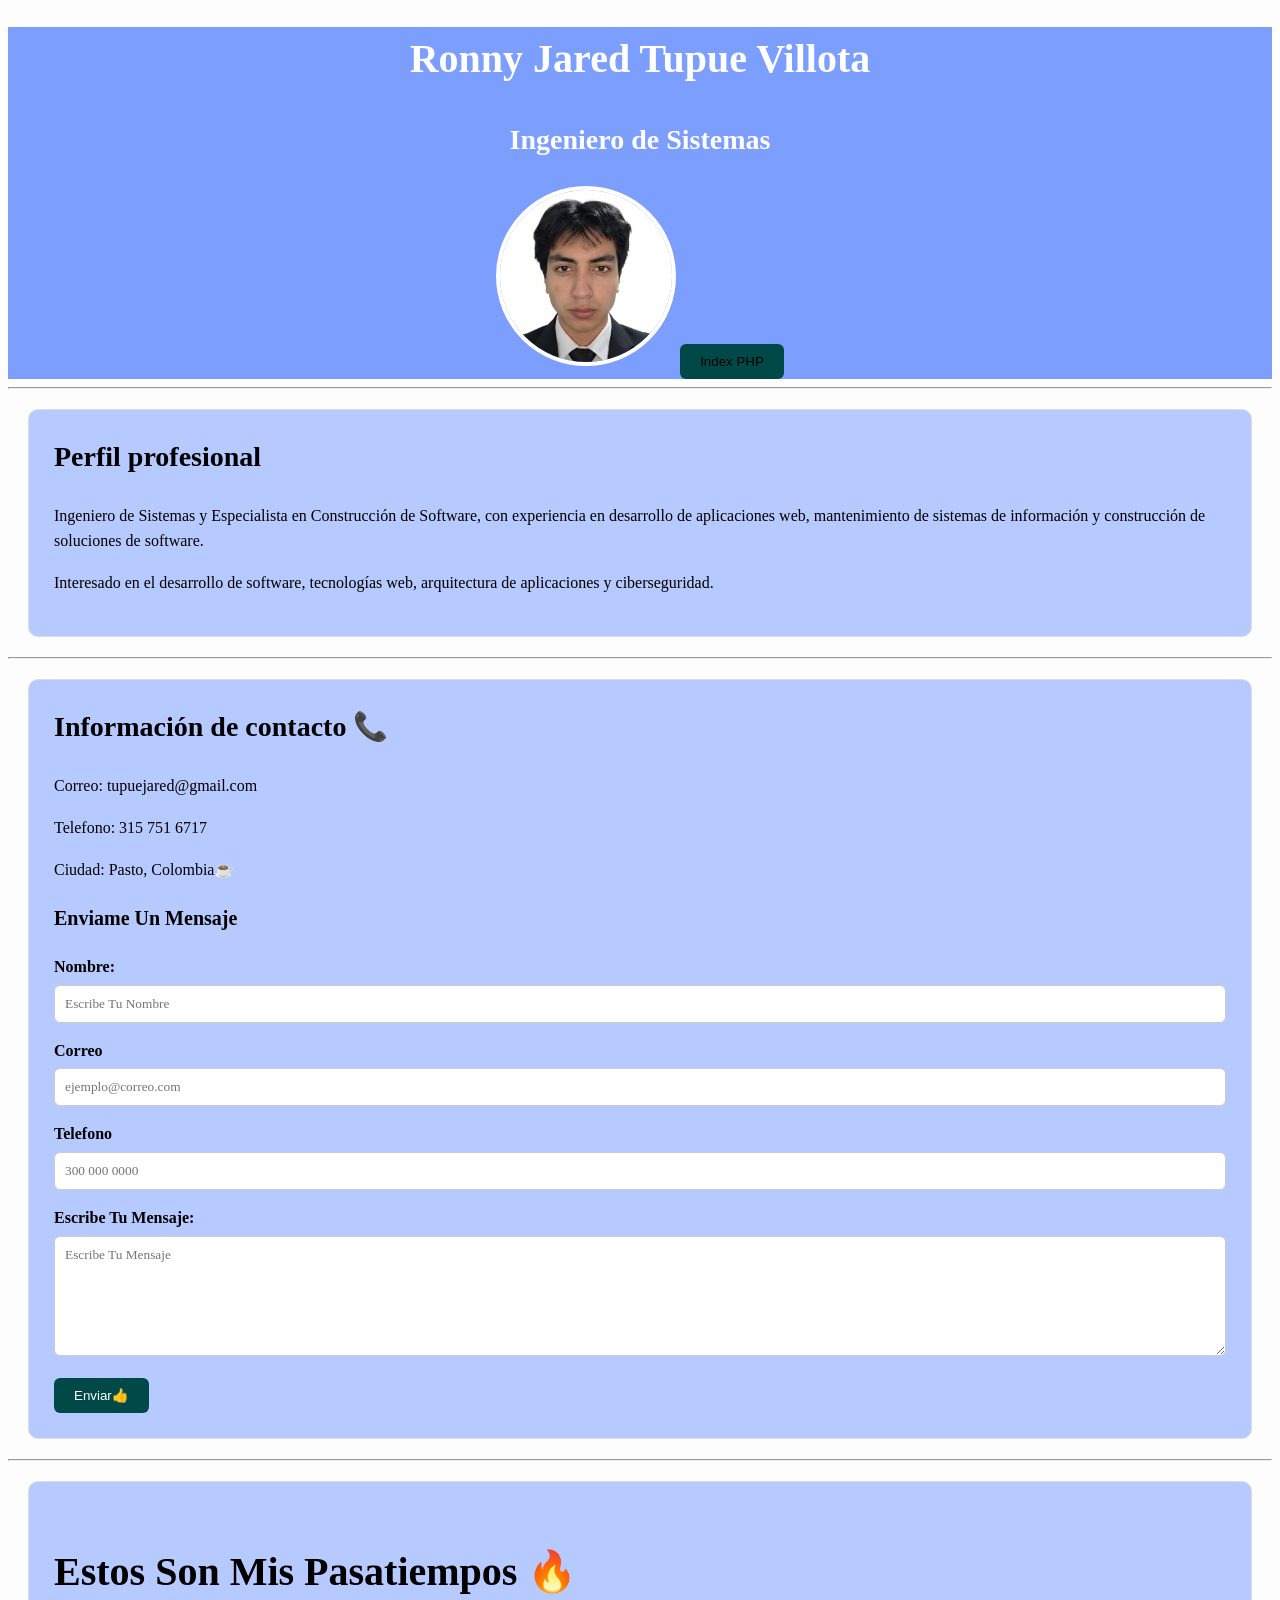
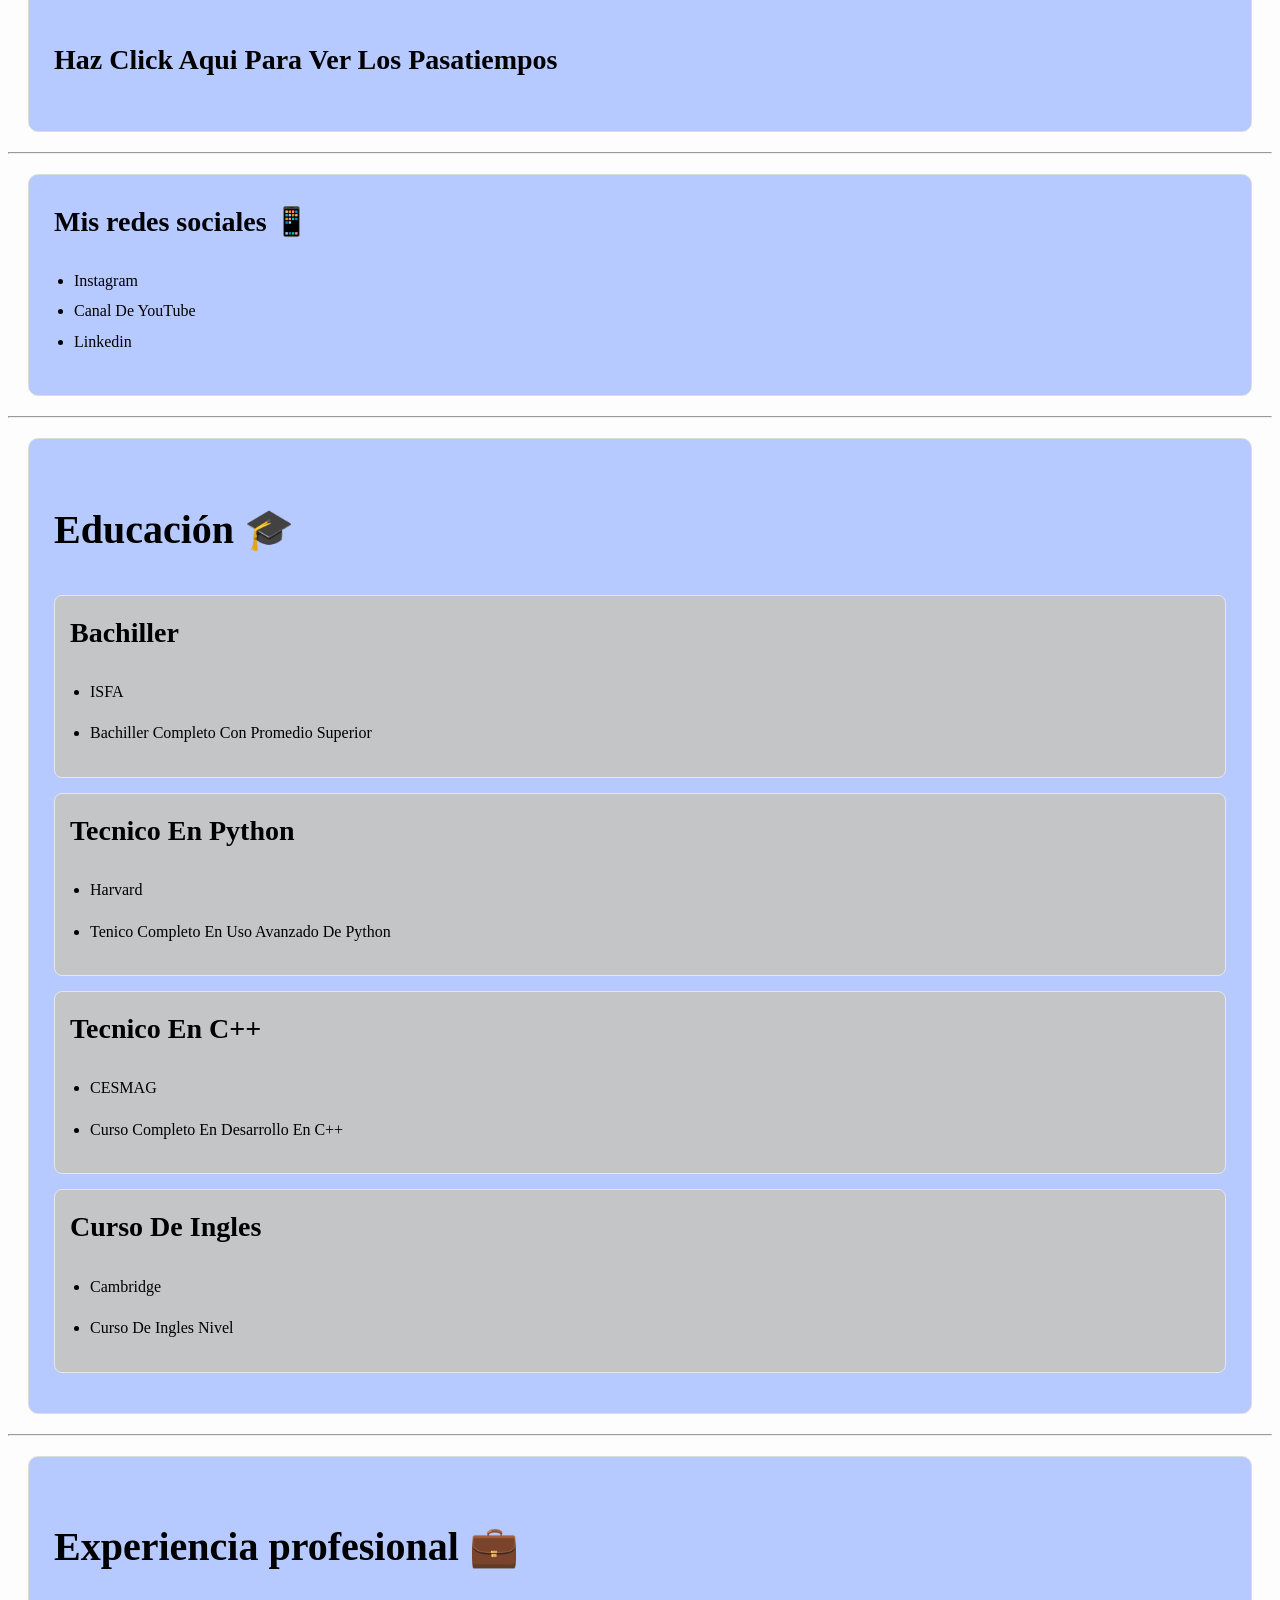
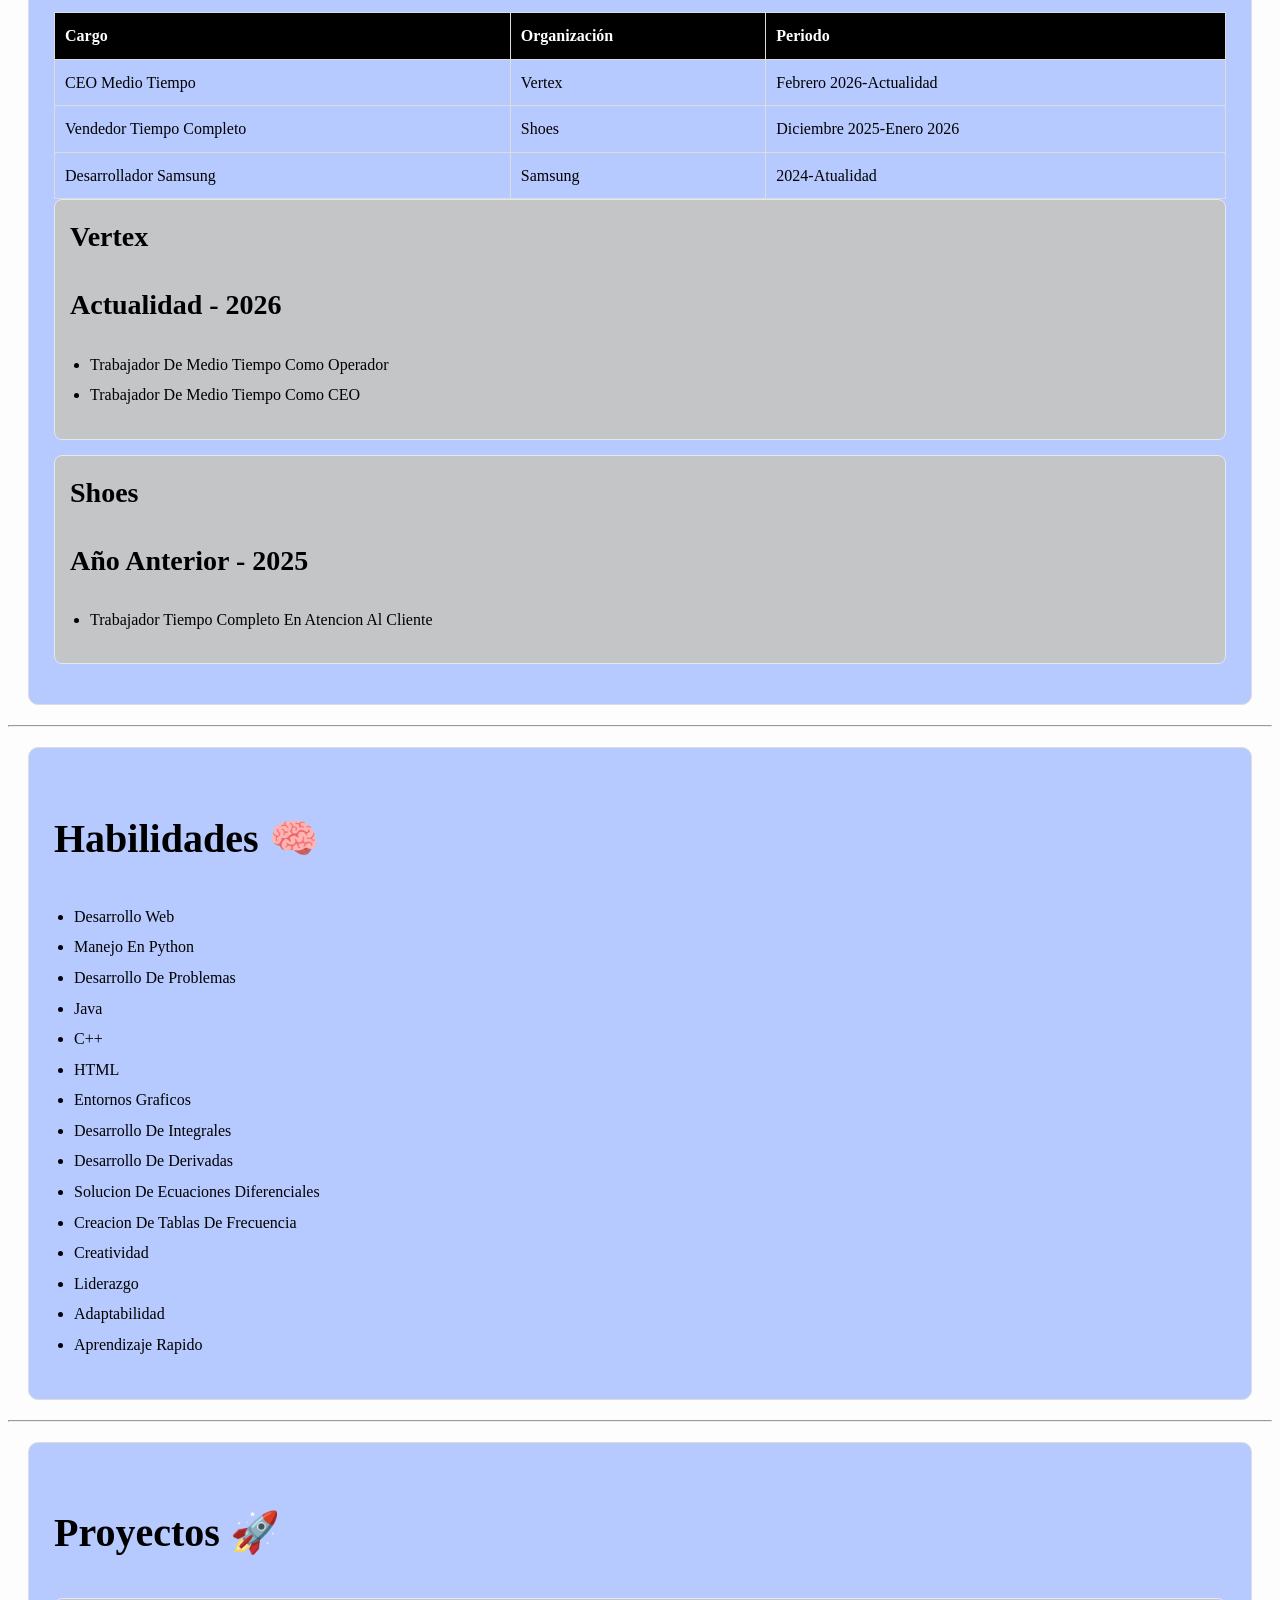
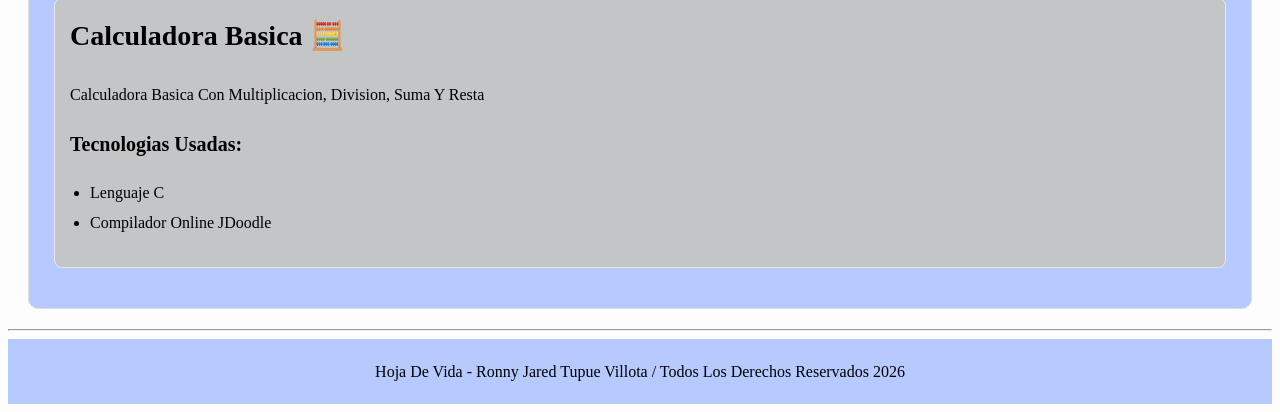
==== commit 902f43df: "php" ====
--- a/index.html
+++ b/index.html
@@ -27,6 +27,9 @@
       <h1>Ronny Jared Tupue Villota</h1>
     <h2>Ingeniero de Sistemas</h2>
     <img src="img/ronny.jpeg" alt="Fotografía de Ronny" width="200">
+    <button type="submit"> 
+      <a href="index.php">Index PHP</a>
+    </button>
     </header>
 
     <main>
